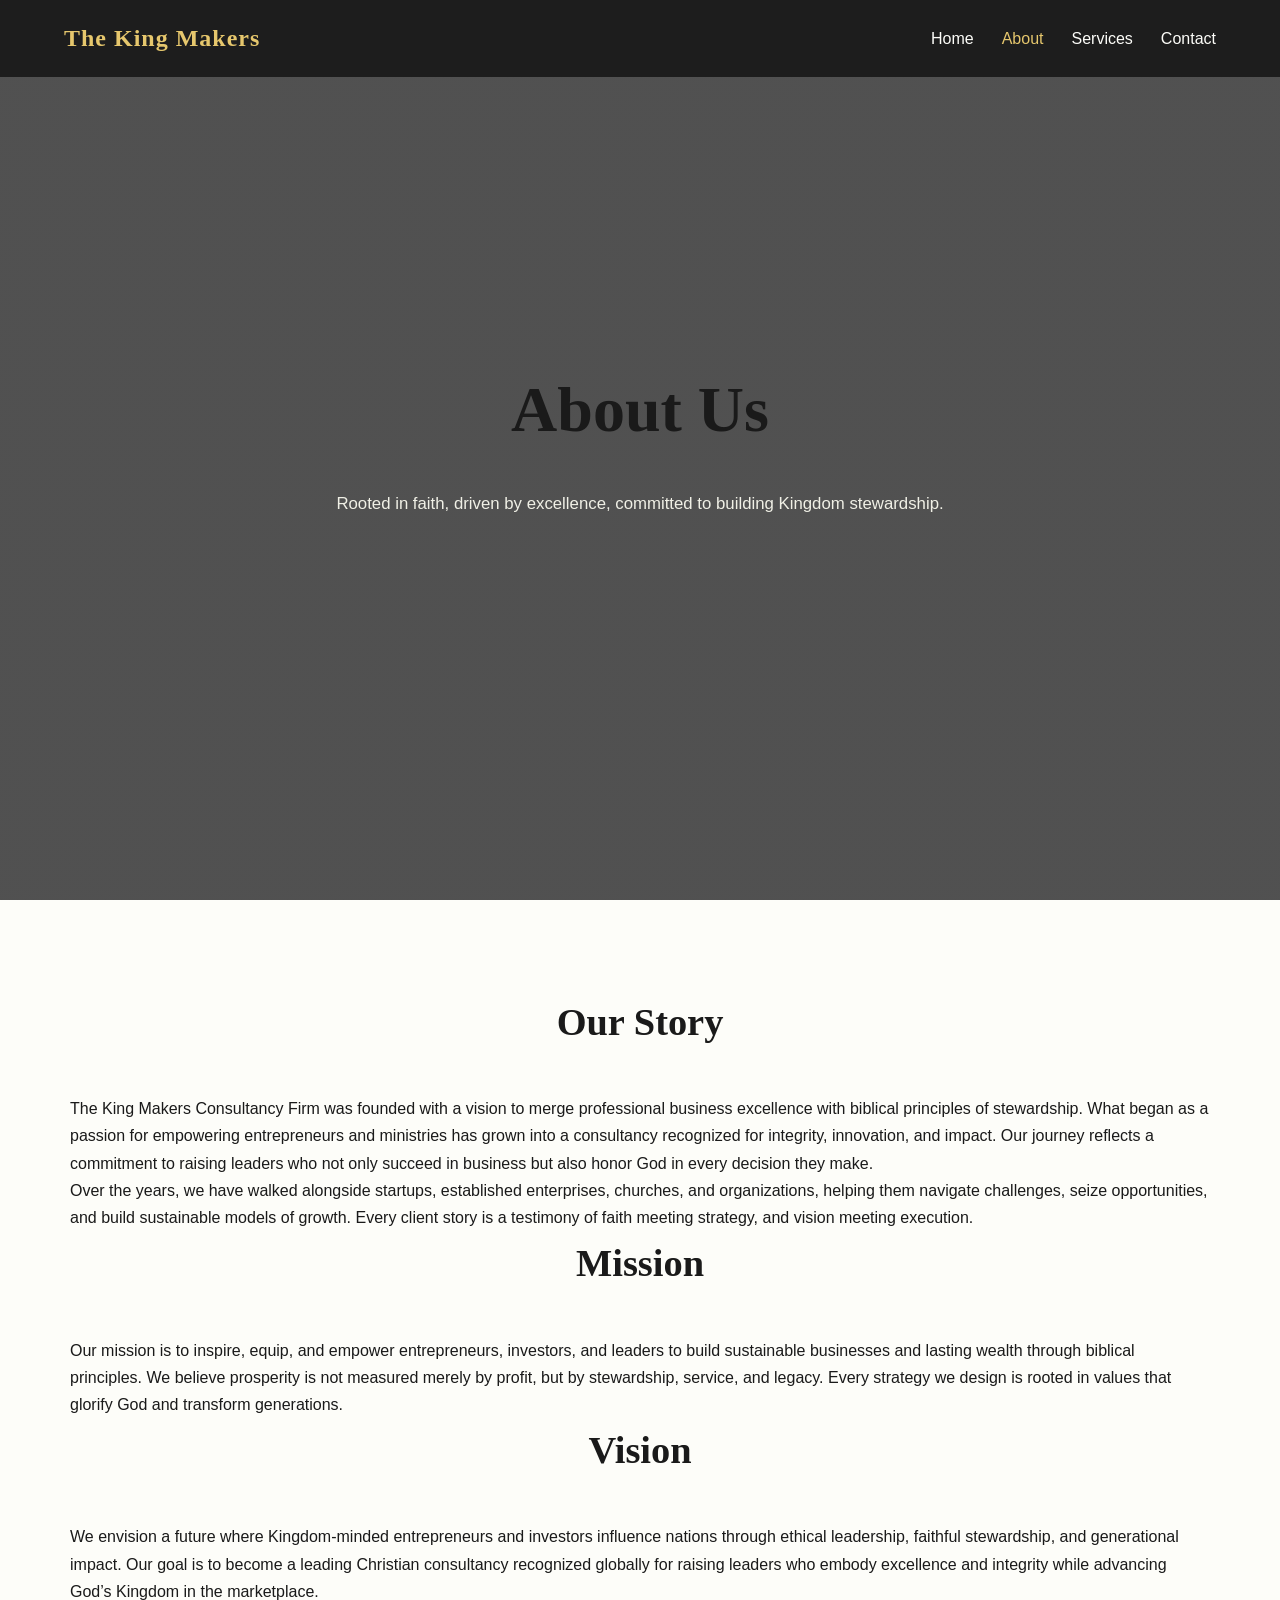
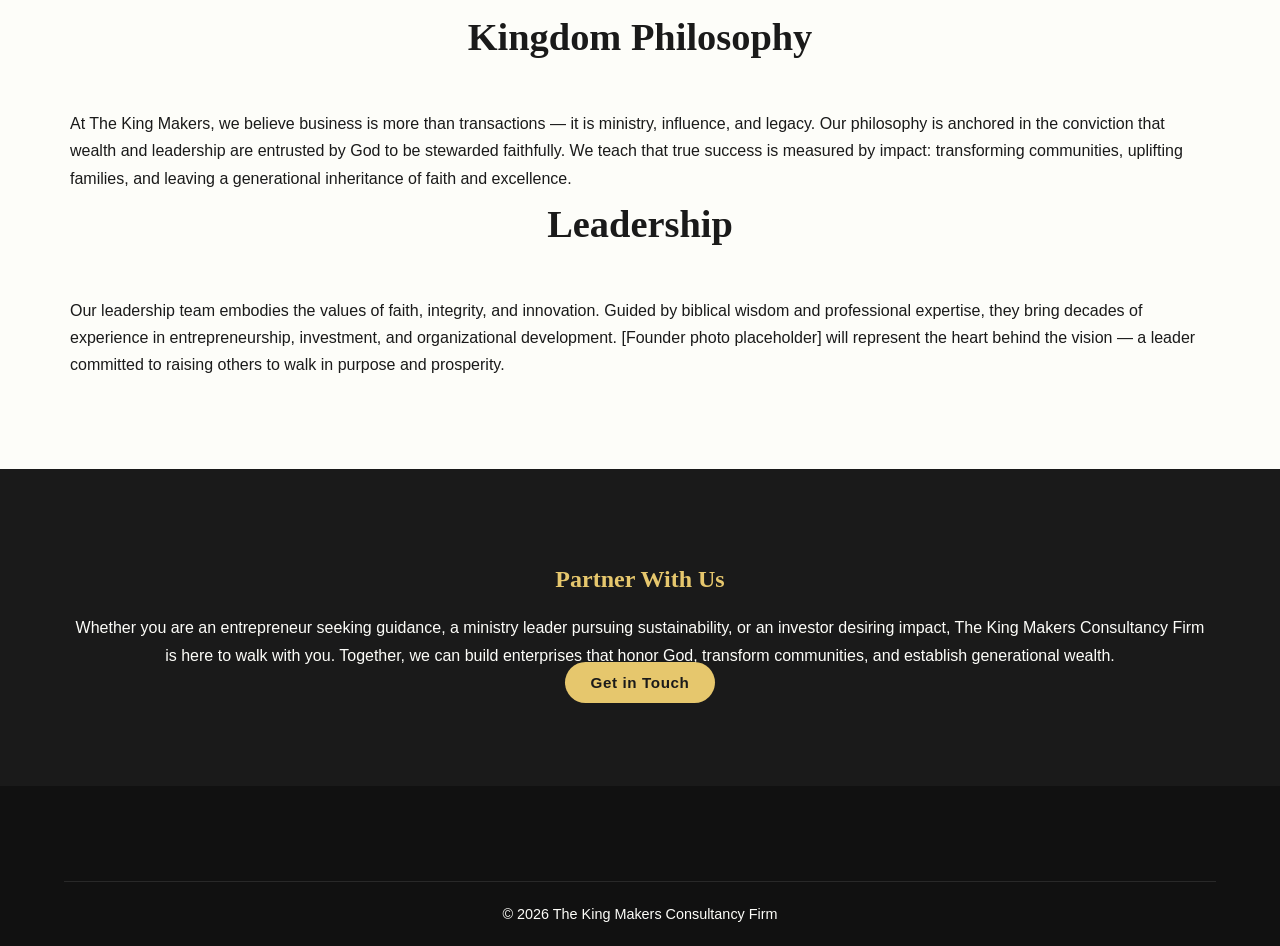
==== about.html @ 83a2d978 "Initial Commit" ====
<!DOCTYPE html>
<html lang="en">
<head>
  <meta charset="utf-8">
  <meta name="viewport" content="width=device-width,initial-scale=1">
  <title>About | The King Makers Consultancy Firm</title>
  <link rel="stylesheet" href="css/style.css">
  <link rel="stylesheet" href="css/responsive.css">
</head>
<body>
  <!-- Navbar -->
  <nav class="navbar">
    <div class="logo"><h2>The King Makers</h2></div>
    <ul class="nav-links">
      <li><a href="index.html">Home</a></li>
      <li><a class="active" href="about.html">About</a></li>
      <li><a href="services.html">Services</a></li>
      <li><a href="contact.html">Contact</a></li>
    </ul>
    <div class="menu-btn">☰</div>
  </nav>

  <!-- Hero -->
  <section class="hero">
    <div class="hero-content">
      <h1>About Us</h1>
      <p>Rooted in faith, driven by excellence, committed to building Kingdom stewardship.</p>
    </div>
  </section>

  <!-- Company Story -->
  <section class="section light">
    <div class="container">
      <h2 class="section-title">Our Story</h2>
      <p>
        The King Makers Consultancy Firm was founded with a vision to merge professional business excellence with biblical principles of stewardship. 
        What began as a passion for empowering entrepreneurs and ministries has grown into a consultancy recognized for integrity, innovation, and impact. 
        Our journey reflects a commitment to raising leaders who not only succeed in business but also honor God in every decision they make.
      </p>
      <p>
        Over the years, we have walked alongside startups, established enterprises, churches, and organizations, helping them navigate challenges, 
        seize opportunities, and build sustainable models of growth. Every client story is a testimony of faith meeting strategy, and vision meeting execution.
      </p>

      <h2 class="section-title">Mission</h2>
      <p>
        Our mission is to inspire, equip, and empower entrepreneurs, investors, and leaders to build sustainable businesses and lasting wealth through biblical principles. 
        We believe prosperity is not measured merely by profit, but by stewardship, service, and legacy. Every strategy we design is rooted in values that glorify God and transform generations.
      </p>

      <h2 class="section-title">Vision</h2>
      <p>
        We envision a future where Kingdom-minded entrepreneurs and investors influence nations through ethical leadership, faithful stewardship, and generational impact. 
        Our goal is to become a leading Christian consultancy recognized globally for raising leaders who embody excellence and integrity while advancing God’s Kingdom in the marketplace.
      </p>

      <h2 class="section-title">Kingdom Philosophy</h2>
      <p>
        At The King Makers, we believe business is more than transactions — it is ministry, influence, and legacy. 
        Our philosophy is anchored in the conviction that wealth and leadership are entrusted by God to be stewarded faithfully. 
        We teach that true success is measured by impact: transforming communities, uplifting families, and leaving a generational inheritance of faith and excellence.
      </p>

      <h2 class="section-title">Leadership</h2>
      <p>
        Our leadership team embodies the values of faith, integrity, and innovation. 
        Guided by biblical wisdom and professional expertise, they bring decades of experience in entrepreneurship, investment, and organizational development. 
        [Founder photo placeholder] will represent the heart behind the vision — a leader committed to raising others to walk in purpose and prosperity.
      </p>
    </div>
  </section>

  <!-- Call to Action -->
  <section class="cta">
    <div class="container">
      <h2>Partner With Us</h2>
      <p>
        Whether you are an entrepreneur seeking guidance, a ministry leader pursuing sustainability, or an investor desiring impact, 
        The King Makers Consultancy Firm is here to walk with you. Together, we can build enterprises that honor God, transform communities, and establish generational wealth.
      </p>
      <a href="contact.html" class="btn btn-gold">Get in Touch</a>
    </div>
  </section>

  <!-- Footer -->
  <footer>
    <div class="copyright">© 2026 The King Makers Consultancy Firm</div>
  </footer>

  <script src="js/script.js"></script>
</body>
</html>
---- css/style.css ----
/* ===========================================
   The King Makers Consultancy Firm - style.css
   Elegant, luxurious, refined with balanced buttons
=========================================== */

:root {
  --black: #1a1a1a;         /* soft black */
  --gold: #e6c76d;          /* light gold */
  --cream: #fdfdf9;         /* cream-white text */
  --grey: #f4f4f4;          /* light background */
  --muted: #777;

  --radius: 14px;
  --shadow: 0 10px 24px rgba(0,0,0,0.12);
  --transition: 0.3s ease;
}

* { margin: 0; padding: 0; box-sizing: border-box; }
html { scroll-behavior: smooth; }

body {
  font-family: "Poppins", sans-serif;
  background: var(--grey);
  color: var(--black);
  line-height: 1.7;
  -webkit-font-smoothing: antialiased;
}

h1, h2, h3 {
  font-family: "Cormorant Garamond", serif;
  color: var(--black);
  font-weight: 600;
}

a { text-decoration: none; transition: color var(--transition); }
img { max-width: 100%; display: block; border-radius: var(--radius); }

.container { width: min(1140px, 92%); margin: auto; }
.section { padding: 90px 0; }
.light { background: var(--cream); }
.center { text-align: center; }

/* ==============================
   Navbar
============================== */
.navbar {
  position: fixed; top: 0; left: 0; width: 100%;
  display: flex; justify-content: space-between; align-items: center;
  padding: 18px 5%;
  background: rgba(26,26,26,0.92);
  backdrop-filter: blur(10px);
  z-index: 999;
  transition: background var(--transition), box-shadow var(--transition);
}

.logo h2 { color: var(--gold); font-weight: 700; letter-spacing: 1px; }
.nav-links { display: flex; gap: 28px; list-style: none; }
.nav-links a { color: var(--cream); font-weight: 500; }
.nav-links a:hover, .nav-links .active { color: var(--gold); }
.menu-btn { display: none; color: var(--cream); font-size: 1.6rem; cursor: pointer; }

/* ==============================
   Hero Section
============================== */
.hero {
  min-height: 100vh;
  background: linear-gradient(rgba(26,26,26,0.75), rgba(26,26,26,0.75)),
    url('../images/hero.jpg') center/cover no-repeat;
  display: grid; place-items: center;
  text-align: center; color: var(--cream);
  padding: 120px 20px;
}

.hero h1 {
  font-size: clamp(2.4rem, 5vw, 4.2rem);
  max-width: 900px; margin: auto;
}

.hero p {
  max-width: 760px; margin: 25px auto;
  font-size: 1.05rem; color: #f0f0e6;
}

.hero-buttons {
  display: flex; justify-content: center; gap: 24px; flex-wrap: wrap;
  margin-top: 28px; /* extra breathing space above buttons */
}

/* ==============================
   Buttons
============================== */
.btn {
  padding: 12px 26px; /* slightly smaller */
  border-radius: 999px;
  font-weight: 600;
  transition: var(--transition);
  letter-spacing: 0.6px; /* space between letters */
  margin: 6px; /* space around buttons */
  font-size: 0.95rem; /* reduced size */
}

.btn-gold {
  background: var(--gold);
  color: var(--black);
}

.btn-gold:hover {
  transform: translateY(-3px);
  box-shadow: var(--shadow);
}

.btn-outline {
  border: 2px solid var(--cream);
  color: var(--cream);
}

.btn-outline:hover {
  background: var(--cream);
  color: var(--black);
}

/* ==============================
   Layout Grids
============================== */
.two-column { display: grid; grid-template-columns: 1fr 1fr; gap: 60px; align-items: center; }
.grid-3 { display: grid; grid-template-columns: repeat(3, 1fr); gap: 25px; }
.grid-4 { display: grid; grid-template-columns: repeat(4, 1fr); gap: 25px; }
.section-title { text-align: center; margin-bottom: 40px; font-size: 2.4rem; color: var(--black); }

/* ==============================
   Cards
============================== */
.card, .service-card {
  background: var(--cream);
  padding: 30px;
  border-radius: var(--radius);
  box-shadow: var(--shadow);
  transition: var(--transition);
  text-align: center;
}

.card:hover, .service-card:hover { transform: translateY(-8px); }
.card i, .service-card i { font-size: 2rem; color: var(--gold); margin-bottom: 16px; }

/* ==============================
   Call To Action
============================== */
.cta {
  padding: 90px 0;
  background: var(--black);
  color: var(--cream);
  text-align: center;
}

.cta h2 { margin-bottom: 15px; color: var(--gold); }

/* ==============================
   Footer
============================== */
footer {
  background: #111;
  color: var(--cream);
  padding: 60px 5% 20px;
}

.footer-grid { display: grid; grid-template-columns: 2fr 1fr 1fr; gap: 40px; }
footer h3 { color: var(--gold); margin-bottom: 15px; }
footer ul { list-style: none; }
footer a { color: var(--cream); transition: color var(--transition); }
footer a:hover { color: var(--gold); }
.copyright {
  text-align: center;
  border-top: 1px solid rgba(255,255,255,0.1);
  margin-top: 35px; padding-top: 20px;
  font-size: 0.9rem;
}

/* ==============================
   Mobile Menu
============================== */
.nav-links.show {
  display: flex; flex-direction: column;
  position: absolute; top: 80px; right: 30px;
  width: 240px; background: var(--black);
  padding: 20px; border-radius: 12px;
  box-shadow: 0 15px 35px rgba(0,0,0,0.2);
}

/* ==============================
   Sticky Navbar
============================== */
.navbar.sticky { background: #111; box-shadow: 0 8px 25px rgba(0,0,0,0.2); }

/* ==============================
   Fade Animation
============================== */
.hidden { opacity: 0; transform: translateY(35px); transition: all 0.8s ease; }
.visible { opacity: 1; transform: translateY(0); }

/* ==============================
   Back To Top
============================== */
#backToTop {
  position: fixed; right: 25px; bottom: 25px;
  width: 46px; height: 46px; /* slightly smaller */
  border: none; border-radius: 50%;
  background: var(--gold); color: var(--black);
  font-size: 18px; cursor: pointer;
  opacity: 0; visibility: hidden;
  transition: var(--transition); z-index: 999;
  box-shadow: 0 8px 25px rgba(0,0,0,0.25);
}

#backToTop.show { opacity: 1; visibility: visible; }
#backToTop:hover { transform: translateY(-5px); }
---- css/responsive.css ----
/* ===========================================
   The King Makers Consultancy Firm - responsive.css
   Phenomenal, elegant, mobile-first luxury
=========================================== */

/* Tablets & Medium Screens */
@media (max-width: 992px) {
  .grid-4 {
    grid-template-columns: repeat(2, 1fr);
  }

  .grid-3,
  .two-column,
  .footer-grid {
    grid-template-columns: 1fr;
  }

  .section {
    padding: 80px 0;
  }

  .hero h1 {
    font-size: 2.8rem;
    color: var(--cream);
  }

  .hero p {
    font-size: 1.05rem;
    color: var(--cream);
  }
}

/* Small Tablets & Large Phones */
@media (max-width: 768px) {
  .menu-btn {
    display: block;
  }

  .nav-links {
    display: none;
  }

  .section {
    padding: 70px 0;
  }

  .hero h1 {
    font-size: 2.4rem;
    line-height: 1.3;
    color: var(--cream);
  }

  .hero p {
    font-size: 1rem;
    padding: 0 12px;
    color: var(--cream);
  }

  .two-column {
    gap: 40px;
  }

  .btn {
    padding: 14px 28px;
    font-size: 0.95rem;
  }
}

/* Mobile Phones */
@media (max-width: 576px) {
  .grid-4 {
    grid-template-columns: 1fr;
  }

  .hero-buttons {
    flex-direction: column;
    gap: 14px;
  }

  .btn {
    display: block;
    width: 100%;
    text-align: center;
    padding: 16px 34px; /* keep luxurious spacing */
  }

  .section {
    padding: 60px 0;
  }

  .hero h1 {
    font-size: 2rem;
    color: var(--cream);
  }

  .hero p {
    font-size: 0.95rem;
    color: var(--cream);
  }

  footer {
    text-align: center;
  }

  .footer-grid {
    grid-template-columns: 1fr;
    gap: 25px;
  }
}
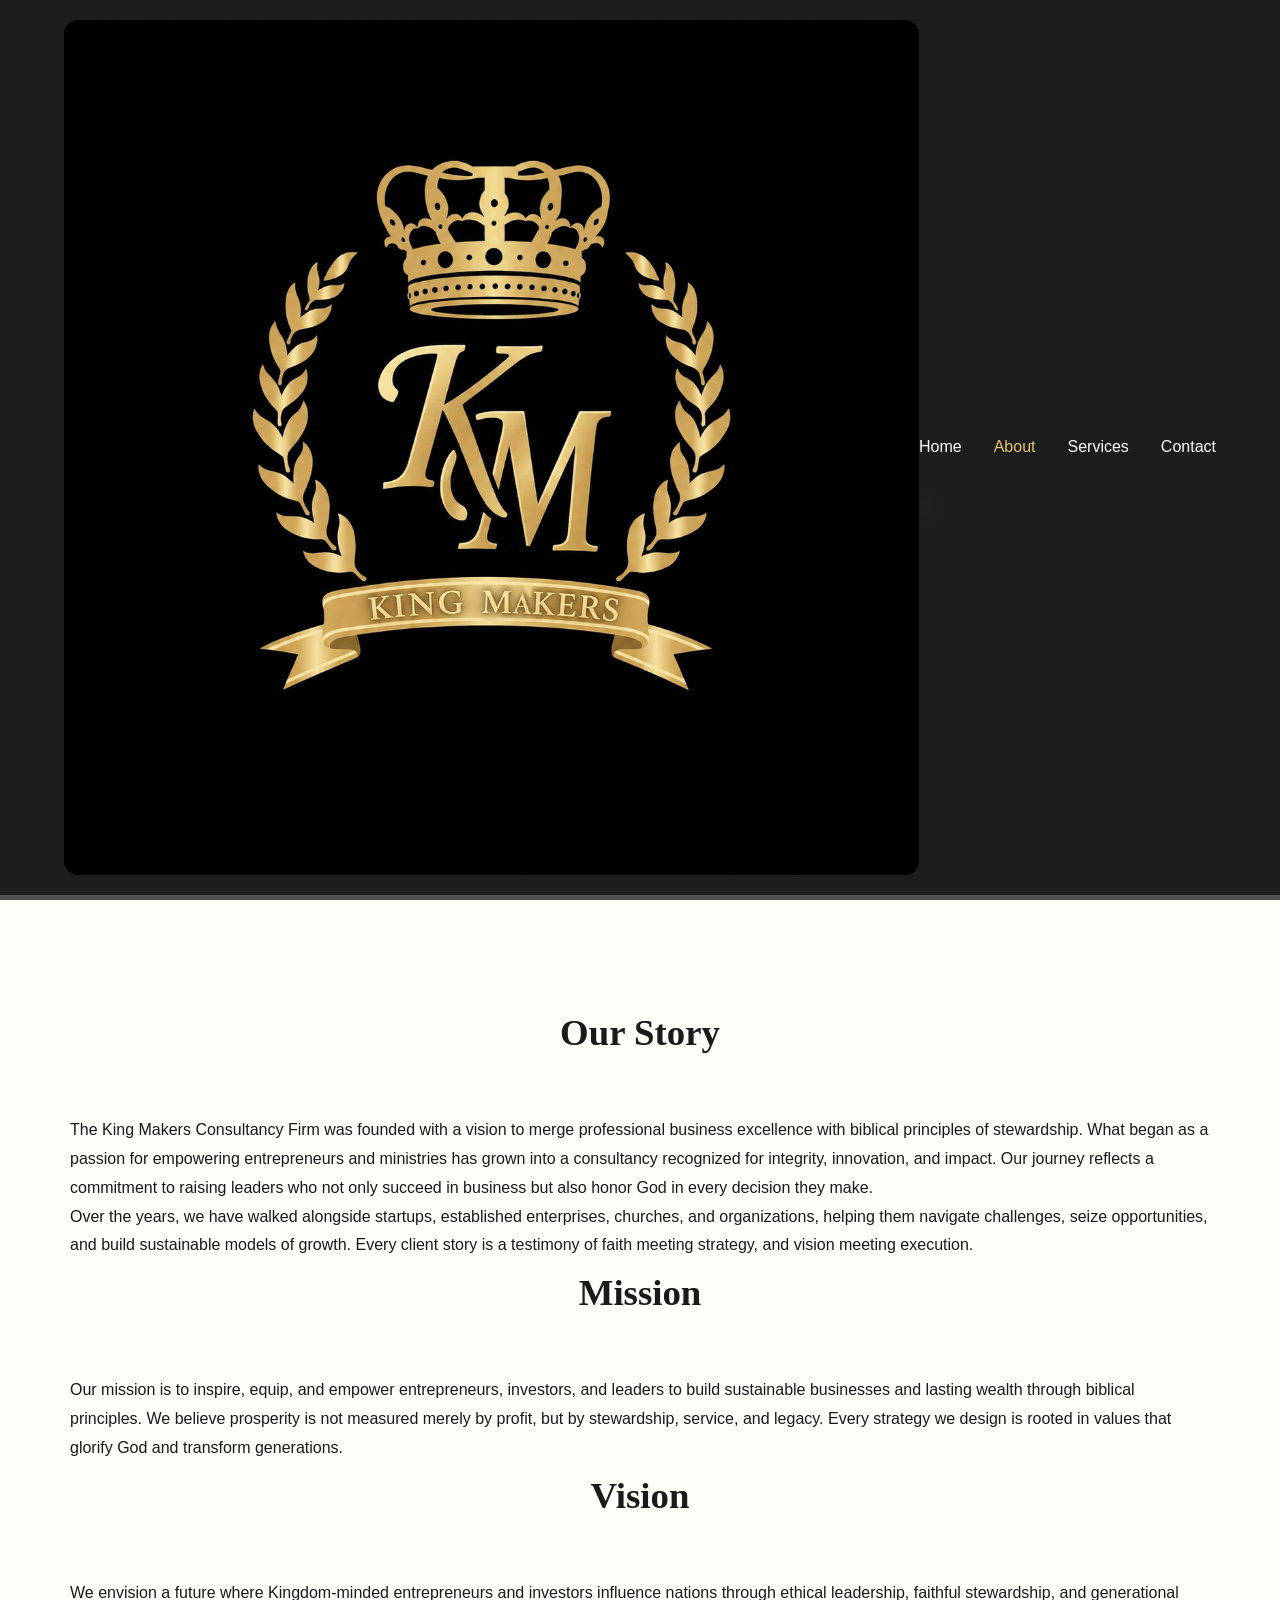
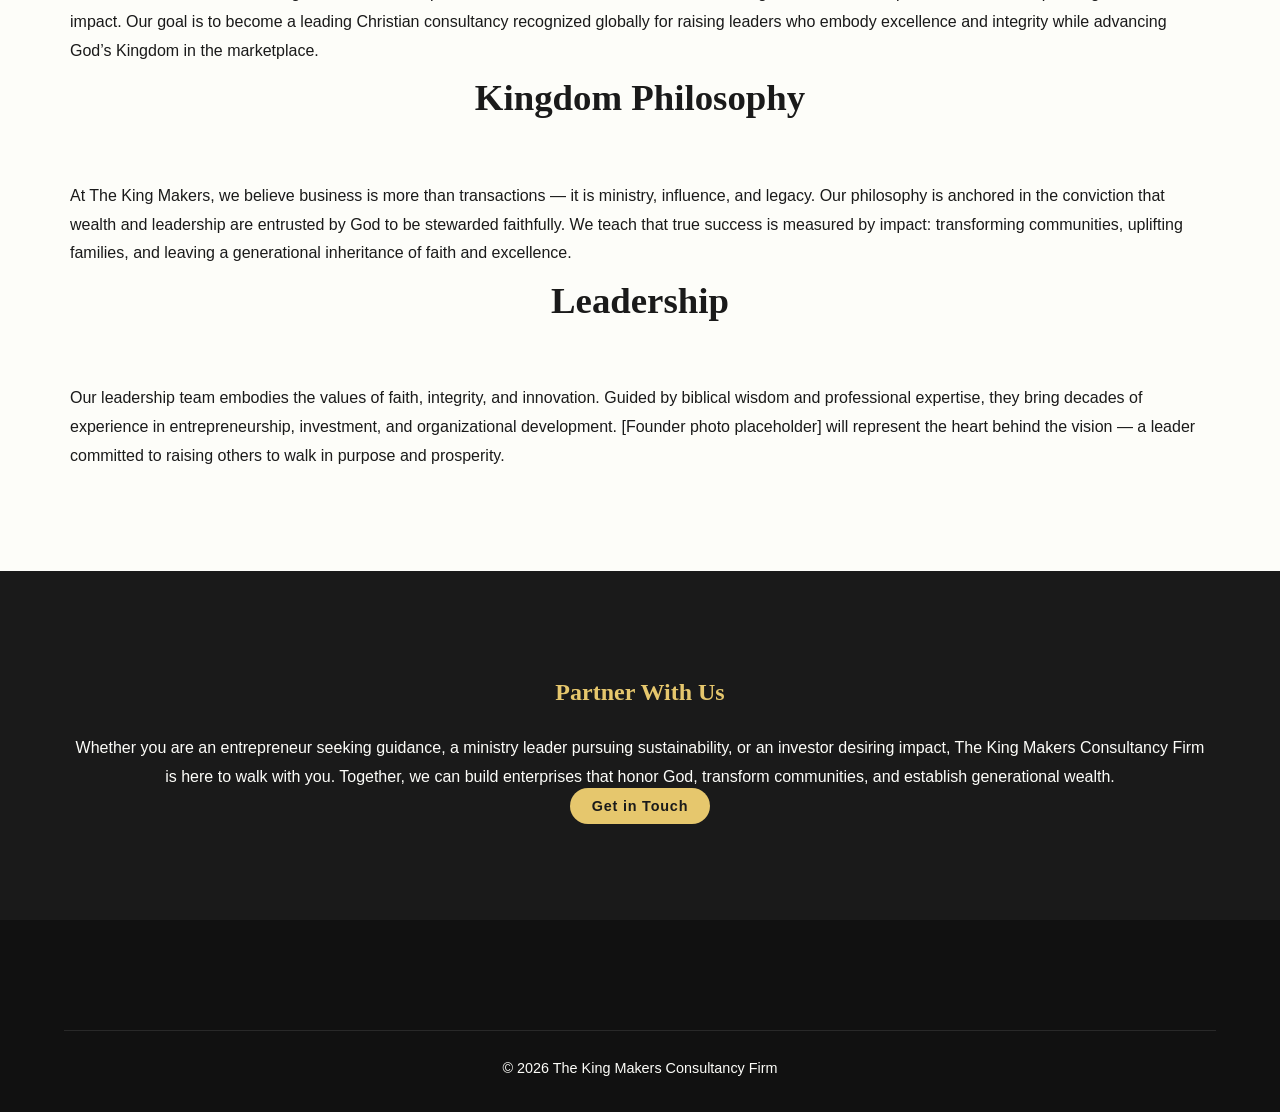
==== commit 445cf343: "updated" ====
--- a/about.html
+++ b/about.html
@@ -10,7 +10,9 @@
 <body>
   <!-- Navbar -->
   <nav class="navbar">
-    <div class="logo"><h2>The King Makers</h2></div>
+      <div class="logo">
+    <img src="images/logo.png" alt="The King Makers Logo" />
+  </div>
     <ul class="nav-links">
       <li><a href="index.html">Home</a></li>
       <li><a class="active" href="about.html">About</a></li>
--- a/css/style.css
+++ b/css/style.css
@@ -1,6 +1,6 @@
 /* ===========================================
    The King Makers Consultancy Firm - style.css
-   Elegant, luxurious, refined with balanced buttons
+   Elegant, luxurious, refined with balanced spacing
 =========================================== */
 
 :root {
@@ -22,7 +22,7 @@
   font-family: "Poppins", sans-serif;
   background: var(--grey);
   color: var(--black);
-  line-height: 1.7;
+  line-height: 1.8; /* more breathing room */
   -webkit-font-smoothing: antialiased;
 }
 
@@ -30,13 +30,14 @@
   font-family: "Cormorant Garamond", serif;
   color: var(--black);
   font-weight: 600;
+  margin-bottom: 18px; /* extra spacing below headings */
 }
 
 a { text-decoration: none; transition: color var(--transition); }
 img { max-width: 100%; display: block; border-radius: var(--radius); }
 
 .container { width: min(1140px, 92%); margin: auto; }
-.section { padding: 90px 0; }
+.section { padding: 100px 0; } /* more vertical spacing */
 .light { background: var(--cream); }
 .center { text-align: center; }
 
@@ -46,7 +47,7 @@
 .navbar {
   position: fixed; top: 0; left: 0; width: 100%;
   display: flex; justify-content: space-between; align-items: center;
-  padding: 18px 5%;
+  padding: 20px 5%;
   background: rgba(26,26,26,0.92);
   backdrop-filter: blur(10px);
   z-index: 999;
@@ -54,7 +55,7 @@
 }
 
 .logo h2 { color: var(--gold); font-weight: 700; letter-spacing: 1px; }
-.nav-links { display: flex; gap: 28px; list-style: none; }
+.nav-links { display: flex; gap: 32px; list-style: none; }
 .nav-links a { color: var(--cream); font-weight: 500; }
 .nav-links a:hover, .nav-links .active { color: var(--gold); }
 .menu-btn { display: none; color: var(--cream); font-size: 1.6rem; cursor: pointer; }
@@ -68,35 +69,35 @@
     url('../images/hero.jpg') center/cover no-repeat;
   display: grid; place-items: center;
   text-align: center; color: var(--cream);
-  padding: 120px 20px;
+  padding: 140px 20px;
 }
 
 .hero h1 {
-  font-size: clamp(2.4rem, 5vw, 4.2rem);
+  font-size: clamp(2.3rem, 5vw, 4rem);
   max-width: 900px; margin: auto;
 }
 
 .hero p {
-  max-width: 760px; margin: 25px auto;
+  max-width: 760px; margin: 30px auto;
   font-size: 1.05rem; color: #f0f0e6;
 }
 
 .hero-buttons {
-  display: flex; justify-content: center; gap: 24px; flex-wrap: wrap;
-  margin-top: 28px; /* extra breathing space above buttons */
+  display: flex; justify-content: center; gap: 28px; flex-wrap: wrap;
+  margin-top: 36px; /* more space above buttons */
 }
 
 /* ==============================
    Buttons
 ============================== */
 .btn {
-  padding: 12px 26px; /* slightly smaller */
+  padding: 10px 22px; /* reduced size */
   border-radius: 999px;
   font-weight: 600;
   transition: var(--transition);
-  letter-spacing: 0.6px; /* space between letters */
-  margin: 6px; /* space around buttons */
-  font-size: 0.95rem; /* reduced size */
+  letter-spacing: 0.8px; /* more space between letters */
+  margin: 10px; /* more space around buttons */
+  font-size: 0.9rem; /* slightly smaller text */
 }
 
 .btn-gold {
@@ -122,37 +123,38 @@
 /* ==============================
    Layout Grids
 ============================== */
-.two-column { display: grid; grid-template-columns: 1fr 1fr; gap: 60px; align-items: center; }
-.grid-3 { display: grid; grid-template-columns: repeat(3, 1fr); gap: 25px; }
-.grid-4 { display: grid; grid-template-columns: repeat(4, 1fr); gap: 25px; }
-.section-title { text-align: center; margin-bottom: 40px; font-size: 2.4rem; color: var(--black); }
+.two-column { display: grid; grid-template-columns: 1fr 1fr; gap: 70px; align-items: center; }
+.grid-3 { display: grid; grid-template-columns: repeat(3, 1fr); gap: 30px; }
+.grid-4 { display: grid; grid-template-columns: repeat(4, 1fr); gap: 30px; }
+.section-title { text-align: center; margin-bottom: 50px; font-size: 2.3rem; color: var(--black); }
 
 /* ==============================
    Cards
 ============================== */
 .card, .service-card {
   background: var(--cream);
-  padding: 30px;
+  padding: 35px;
   border-radius: var(--radius);
   box-shadow: var(--shadow);
   transition: var(--transition);
   text-align: center;
+  margin: 12px; /* spacing between cards */
 }
 
 .card:hover, .service-card:hover { transform: translateY(-8px); }
-.card i, .service-card i { font-size: 2rem; color: var(--gold); margin-bottom: 16px; }
+.card i, .service-card i { font-size: 2rem; color: var(--gold); margin-bottom: 20px; }
 
 /* ==============================
    Call To Action
 ============================== */
 .cta {
-  padding: 90px 0;
+  padding: 100px 0;
   background: var(--black);
   color: var(--cream);
   text-align: center;
 }
 
-.cta h2 { margin-bottom: 15px; color: var(--gold); }
+.cta h2 { margin-bottom: 20px; color: var(--gold); }
 
 /* ==============================
    Footer
@@ -160,18 +162,18 @@
 footer {
   background: #111;
   color: var(--cream);
-  padding: 60px 5% 20px;
-}
-
-.footer-grid { display: grid; grid-template-columns: 2fr 1fr 1fr; gap: 40px; }
-footer h3 { color: var(--gold); margin-bottom: 15px; }
+  padding: 70px 5% 30px;
+}
+
+.footer-grid { display: grid; grid-template-columns: 2fr 1fr 1fr; gap: 50px; }
+footer h3 { color: var(--gold); margin-bottom: 20px; }
 footer ul { list-style: none; }
 footer a { color: var(--cream); transition: color var(--transition); }
 footer a:hover { color: var(--gold); }
 .copyright {
   text-align: center;
   border-top: 1px solid rgba(255,255,255,0.1);
-  margin-top: 35px; padding-top: 20px;
+  margin-top: 40px; padding-top: 25px;
   font-size: 0.9rem;
 }
 
@@ -182,7 +184,7 @@
   display: flex; flex-direction: column;
   position: absolute; top: 80px; right: 30px;
   width: 240px; background: var(--black);
-  padding: 20px; border-radius: 12px;
+  padding: 24px; border-radius: 12px;
   box-shadow: 0 15px 35px rgba(0,0,0,0.2);
 }
 
@@ -202,10 +204,10 @@
 ============================== */
 #backToTop {
   position: fixed; right: 25px; bottom: 25px;
-  width: 46px; height: 46px; /* slightly smaller */
+  width: 42px; height: 42px; /* smaller */
   border: none; border-radius: 50%;
   background: var(--gold); color: var(--black);
-  font-size: 18px; cursor: pointer;
+  font-size: 16px; cursor: pointer;
   opacity: 0; visibility: hidden;
   transition: var(--transition); z-index: 999;
   box-shadow: 0 8px 25px rgba(0,0,0,0.25);
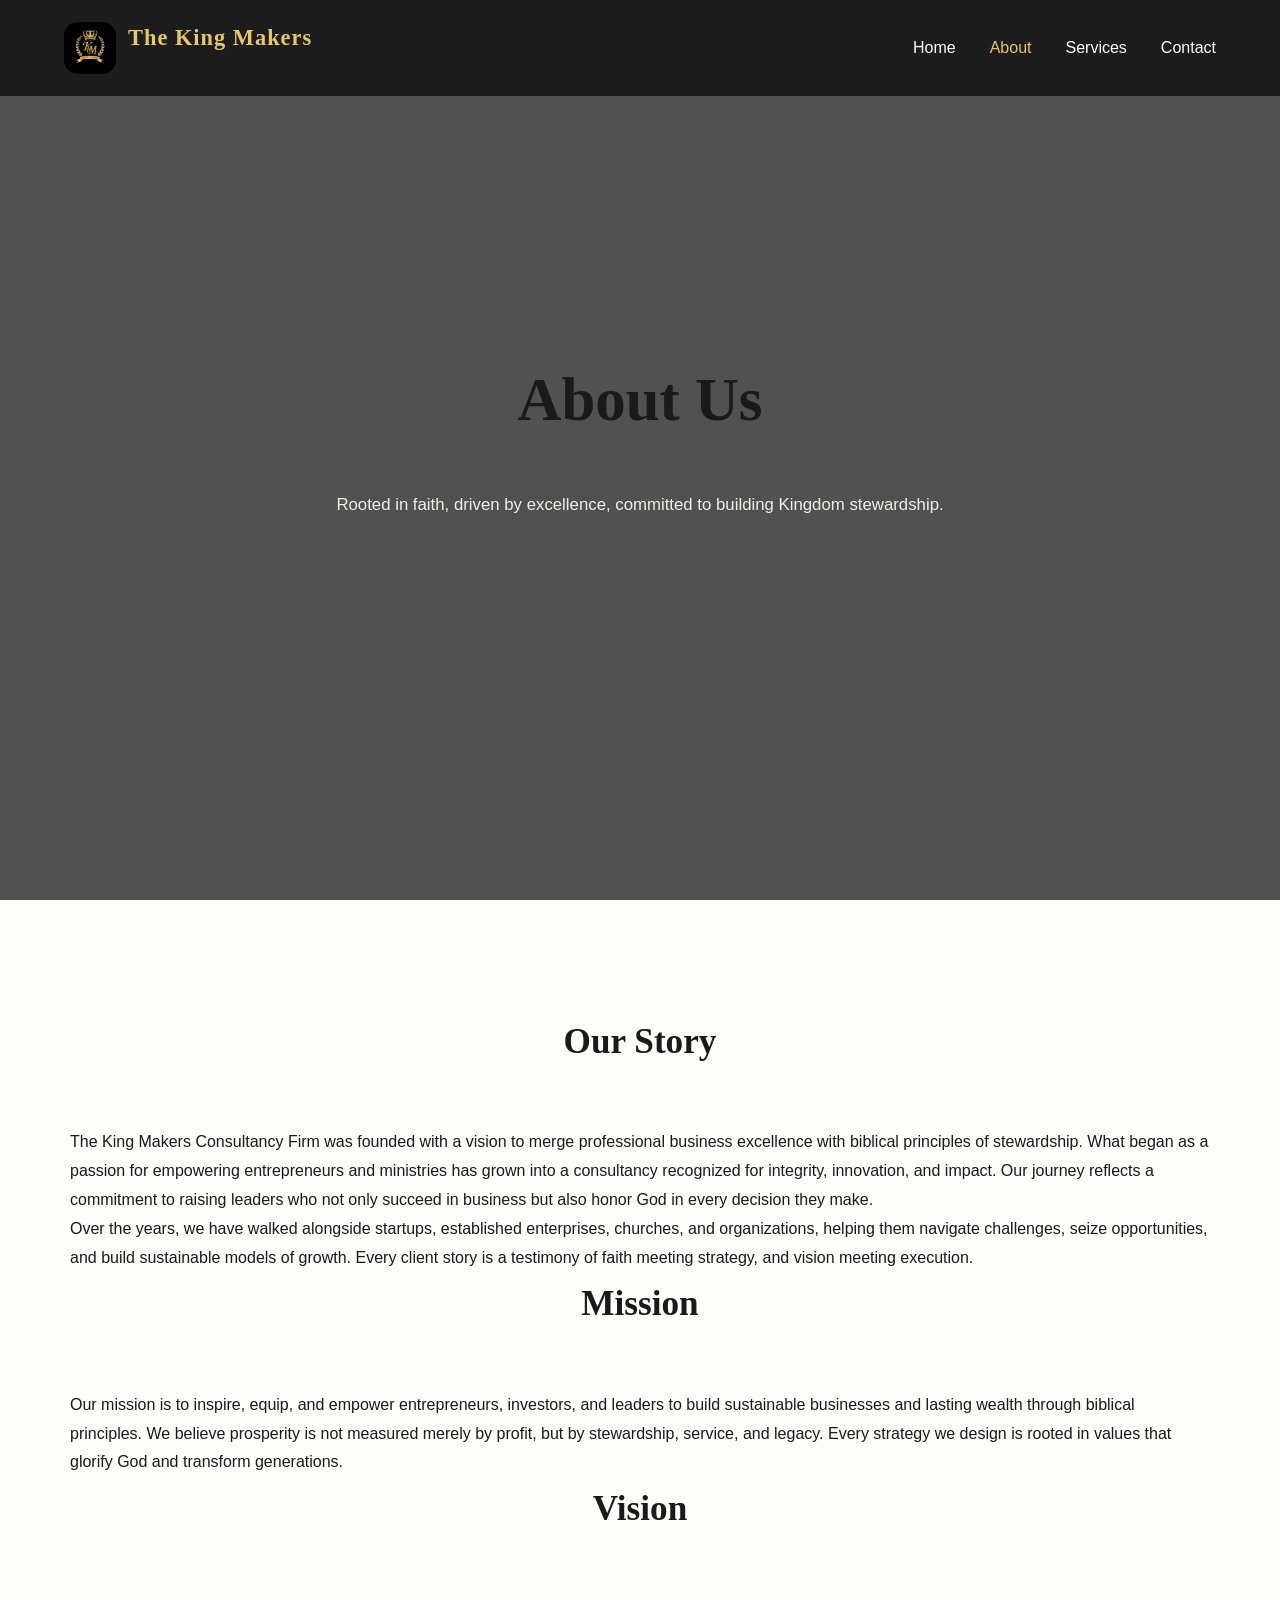
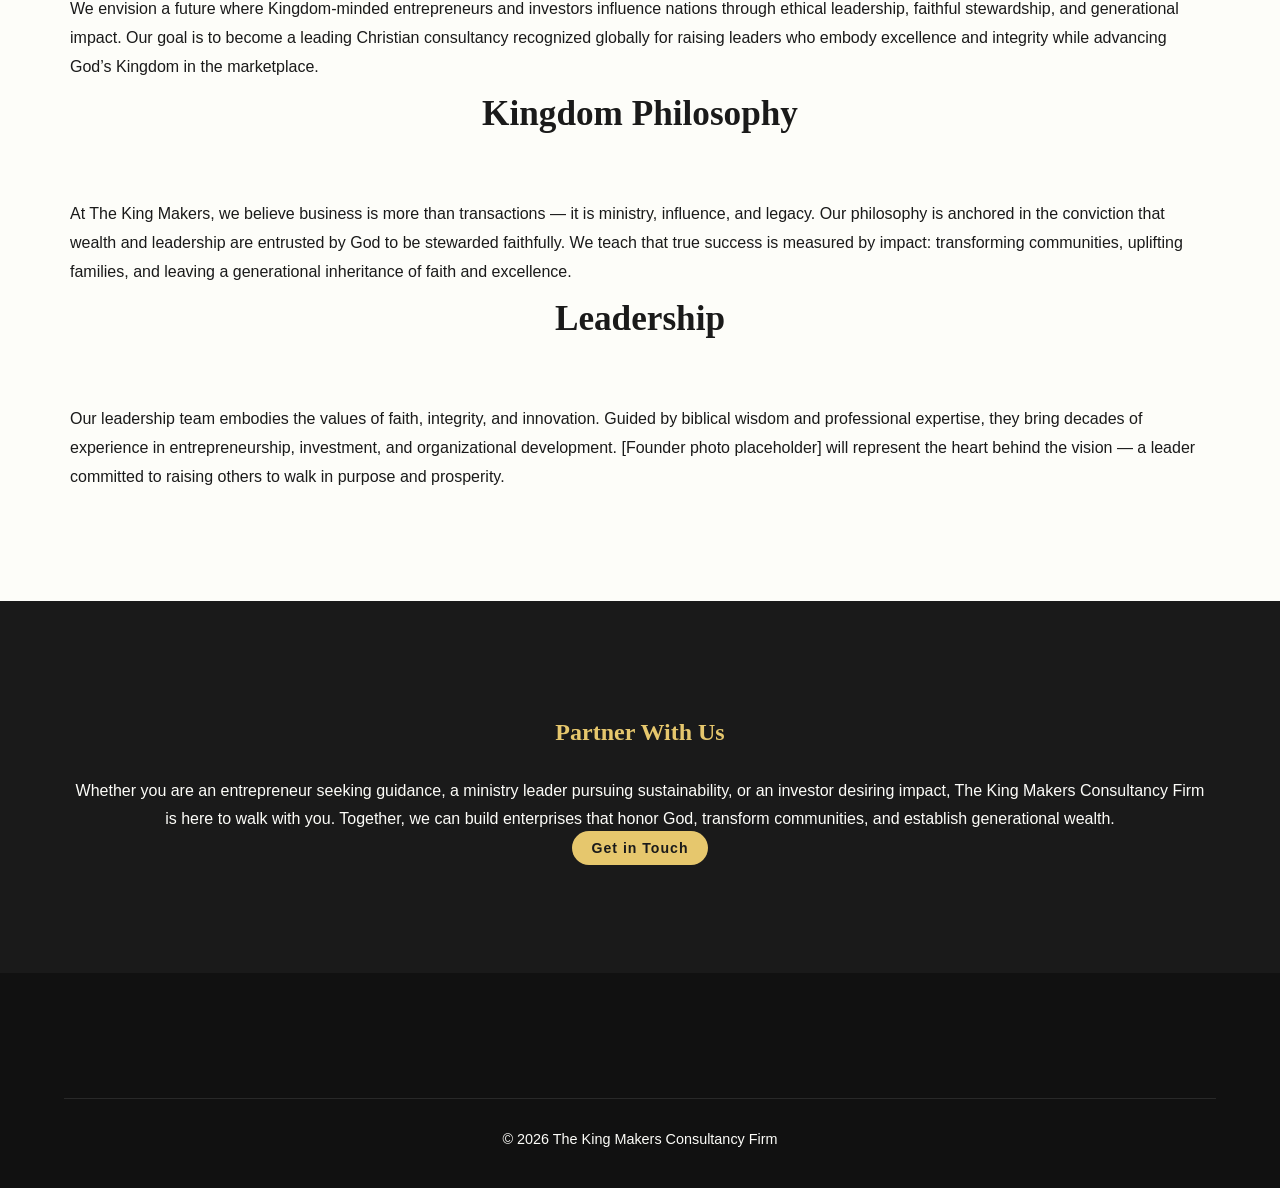
==== commit 9ceb4ca3: "updated" ====
--- a/about.html
+++ b/about.html
@@ -10,9 +10,10 @@
 <body>
   <!-- Navbar -->
   <nav class="navbar">
-      <div class="logo">
-    <img src="images/logo.png" alt="The King Makers Logo" />
-  </div>
+    <div class="logo">
+      <img src="images/logo.png" alt="The King Makers Logo" />
+      <h2>The King Makers</h2>
+    </div>
     <ul class="nav-links">
       <li><a href="index.html">Home</a></li>
       <li><a class="active" href="about.html">About</a></li>
--- a/css/style.css
+++ b/css/style.css
@@ -22,7 +22,7 @@
   font-family: "Poppins", sans-serif;
   background: var(--grey);
   color: var(--black);
-  line-height: 1.8; /* more breathing room */
+  line-height: 1.8;
   -webkit-font-smoothing: antialiased;
 }
 
@@ -30,14 +30,14 @@
   font-family: "Cormorant Garamond", serif;
   color: var(--black);
   font-weight: 600;
-  margin-bottom: 18px; /* extra spacing below headings */
+  margin-bottom: 20px;
 }
 
 a { text-decoration: none; transition: color var(--transition); }
 img { max-width: 100%; display: block; border-radius: var(--radius); }
 
 .container { width: min(1140px, 92%); margin: auto; }
-.section { padding: 100px 0; } /* more vertical spacing */
+.section { padding: 110px 0; } /* more vertical spacing */
 .light { background: var(--cream); }
 .center { text-align: center; }
 
@@ -47,15 +47,33 @@
 .navbar {
   position: fixed; top: 0; left: 0; width: 100%;
   display: flex; justify-content: space-between; align-items: center;
-  padding: 20px 5%;
+  padding: 18px 5%;
   background: rgba(26,26,26,0.92);
   backdrop-filter: blur(10px);
   z-index: 999;
   transition: background var(--transition), box-shadow var(--transition);
 }
 
-.logo h2 { color: var(--gold); font-weight: 700; letter-spacing: 1px; }
-.nav-links { display: flex; gap: 32px; list-style: none; }
+.logo {
+  display: flex;
+  align-items: center;
+  gap: 12px; /* space between logo image and text */
+}
+
+.logo img {
+  height: 52px; /* refined size for balance */
+  width: auto;
+  display: block;
+}
+
+.logo h2 {
+  color: var(--gold);
+  font-weight: 700;
+  letter-spacing: 1px;
+  font-size: 1.4rem;
+}
+
+.nav-links { display: flex; gap: 34px; list-style: none; }
 .nav-links a { color: var(--cream); font-weight: 500; }
 .nav-links a:hover, .nav-links .active { color: var(--gold); }
 .menu-btn { display: none; color: var(--cream); font-size: 1.6rem; cursor: pointer; }
@@ -69,35 +87,35 @@
     url('../images/hero.jpg') center/cover no-repeat;
   display: grid; place-items: center;
   text-align: center; color: var(--cream);
-  padding: 140px 20px;
+  padding: 150px 20px;
 }
 
 .hero h1 {
-  font-size: clamp(2.3rem, 5vw, 4rem);
+  font-size: clamp(2.2rem, 5vw, 3.8rem);
   max-width: 900px; margin: auto;
 }
 
 .hero p {
-  max-width: 760px; margin: 30px auto;
+  max-width: 760px; margin: 35px auto;
   font-size: 1.05rem; color: #f0f0e6;
 }
 
 .hero-buttons {
-  display: flex; justify-content: center; gap: 28px; flex-wrap: wrap;
-  margin-top: 36px; /* more space above buttons */
+  display: flex; justify-content: center; gap: 30px; flex-wrap: wrap;
+  margin-top: 40px;
 }
 
 /* ==============================
    Buttons
 ============================== */
 .btn {
-  padding: 10px 22px; /* reduced size */
+  padding: 9px 20px; /* reduced size */
   border-radius: 999px;
   font-weight: 600;
   transition: var(--transition);
-  letter-spacing: 0.8px; /* more space between letters */
-  margin: 10px; /* more space around buttons */
-  font-size: 0.9rem; /* slightly smaller text */
+  letter-spacing: 1px; /* more space between letters */
+  margin: 12px; /* more space around buttons */
+  font-size: 0.88rem; /* slightly smaller text */
 }
 
 .btn-gold {
@@ -123,38 +141,38 @@
 /* ==============================
    Layout Grids
 ============================== */
-.two-column { display: grid; grid-template-columns: 1fr 1fr; gap: 70px; align-items: center; }
-.grid-3 { display: grid; grid-template-columns: repeat(3, 1fr); gap: 30px; }
-.grid-4 { display: grid; grid-template-columns: repeat(4, 1fr); gap: 30px; }
-.section-title { text-align: center; margin-bottom: 50px; font-size: 2.3rem; color: var(--black); }
+.two-column { display: grid; grid-template-columns: 1fr 1fr; gap: 80px; align-items: center; }
+.grid-3 { display: grid; grid-template-columns: repeat(3, 1fr); gap: 35px; }
+.grid-4 { display: grid; grid-template-columns: repeat(4, 1fr); gap: 35px; }
+.section-title { text-align: center; margin-bottom: 55px; font-size: 2.2rem; color: var(--black); }
 
 /* ==============================
    Cards
 ============================== */
 .card, .service-card {
   background: var(--cream);
-  padding: 35px;
+  padding: 38px;
   border-radius: var(--radius);
   box-shadow: var(--shadow);
   transition: var(--transition);
   text-align: center;
-  margin: 12px; /* spacing between cards */
+  margin: 14px;
 }
 
 .card:hover, .service-card:hover { transform: translateY(-8px); }
-.card i, .service-card i { font-size: 2rem; color: var(--gold); margin-bottom: 20px; }
+.card i, .service-card i { font-size: 2rem; color: var(--gold); margin-bottom: 22px; }
 
 /* ==============================
    Call To Action
 ============================== */
 .cta {
-  padding: 100px 0;
+  padding: 110px 0;
   background: var(--black);
   color: var(--cream);
   text-align: center;
 }
 
-.cta h2 { margin-bottom: 20px; color: var(--gold); }
+.cta h2 { margin-bottom: 22px; color: var(--gold); }
 
 /* ==============================
    Footer
@@ -162,18 +180,18 @@
 footer {
   background: #111;
   color: var(--cream);
-  padding: 70px 5% 30px;
-}
-
-.footer-grid { display: grid; grid-template-columns: 2fr 1fr 1fr; gap: 50px; }
-footer h3 { color: var(--gold); margin-bottom: 20px; }
+  padding: 80px 5% 35px;
+}
+
+.footer-grid { display: grid; grid-template-columns: 2fr 1fr 1fr; gap: 55px; }
+footer h3 { color: var(--gold); margin-bottom: 22px; }
 footer ul { list-style: none; }
 footer a { color: var(--cream); transition: color var(--transition); }
 footer a:hover { color: var(--gold); }
 .copyright {
   text-align: center;
   border-top: 1px solid rgba(255,255,255,0.1);
-  margin-top: 40px; padding-top: 25px;
+  margin-top: 45px; padding-top: 28px;
   font-size: 0.9rem;
 }
 
@@ -184,7 +202,7 @@
   display: flex; flex-direction: column;
   position: absolute; top: 80px; right: 30px;
   width: 240px; background: var(--black);
-  padding: 24px; border-radius: 12px;
+  padding: 26px; border-radius: 12px;
   box-shadow: 0 15px 35px rgba(0,0,0,0.2);
 }
 
@@ -204,10 +222,10 @@
 ============================== */
 #backToTop {
   position: fixed; right: 25px; bottom: 25px;
-  width: 42px; height: 42px; /* smaller */
+  width: 40px; height: 40px; /* smaller */
   border: none; border-radius: 50%;
   background: var(--gold); color: var(--black);
-  font-size: 16px; cursor: pointer;
+  font-size: 15px; cursor: pointer;
   opacity: 0; visibility: hidden;
   transition: var(--transition); z-index: 999;
   box-shadow: 0 8px 25px rgba(0,0,0,0.25);
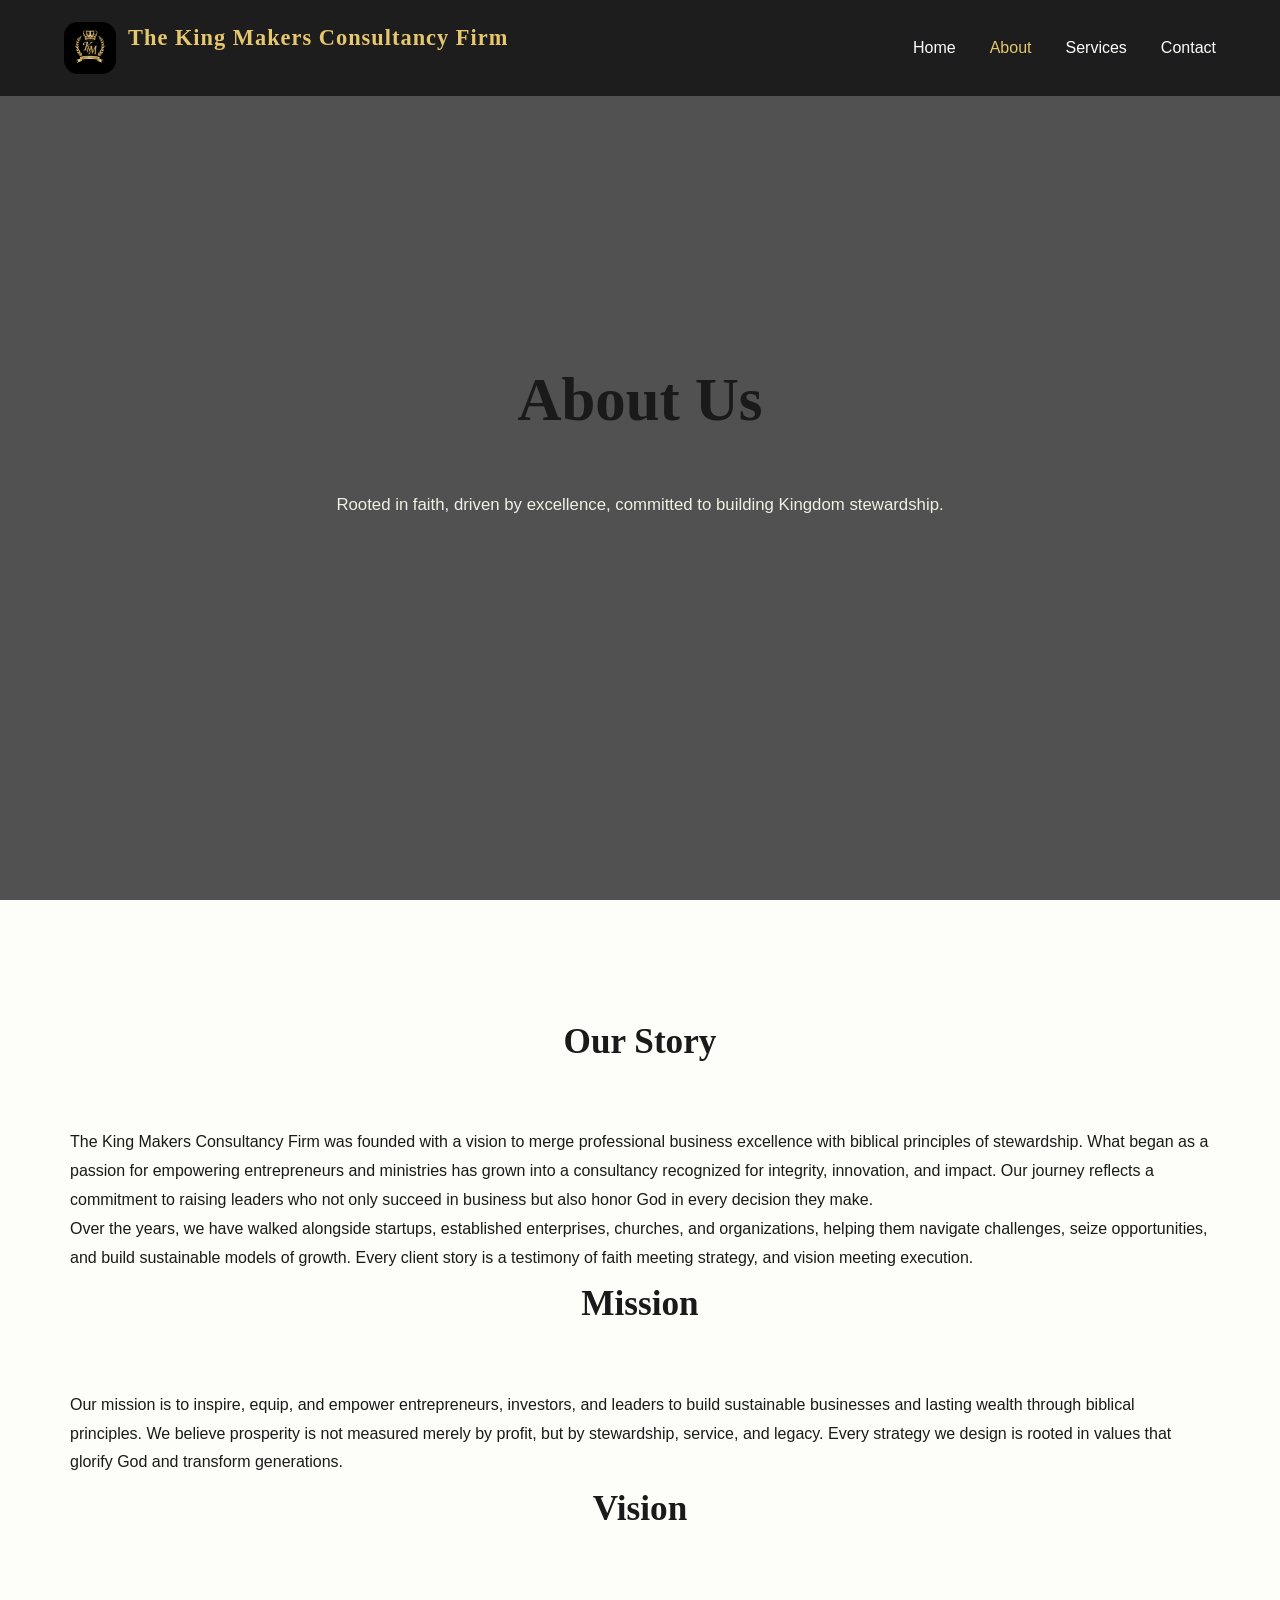
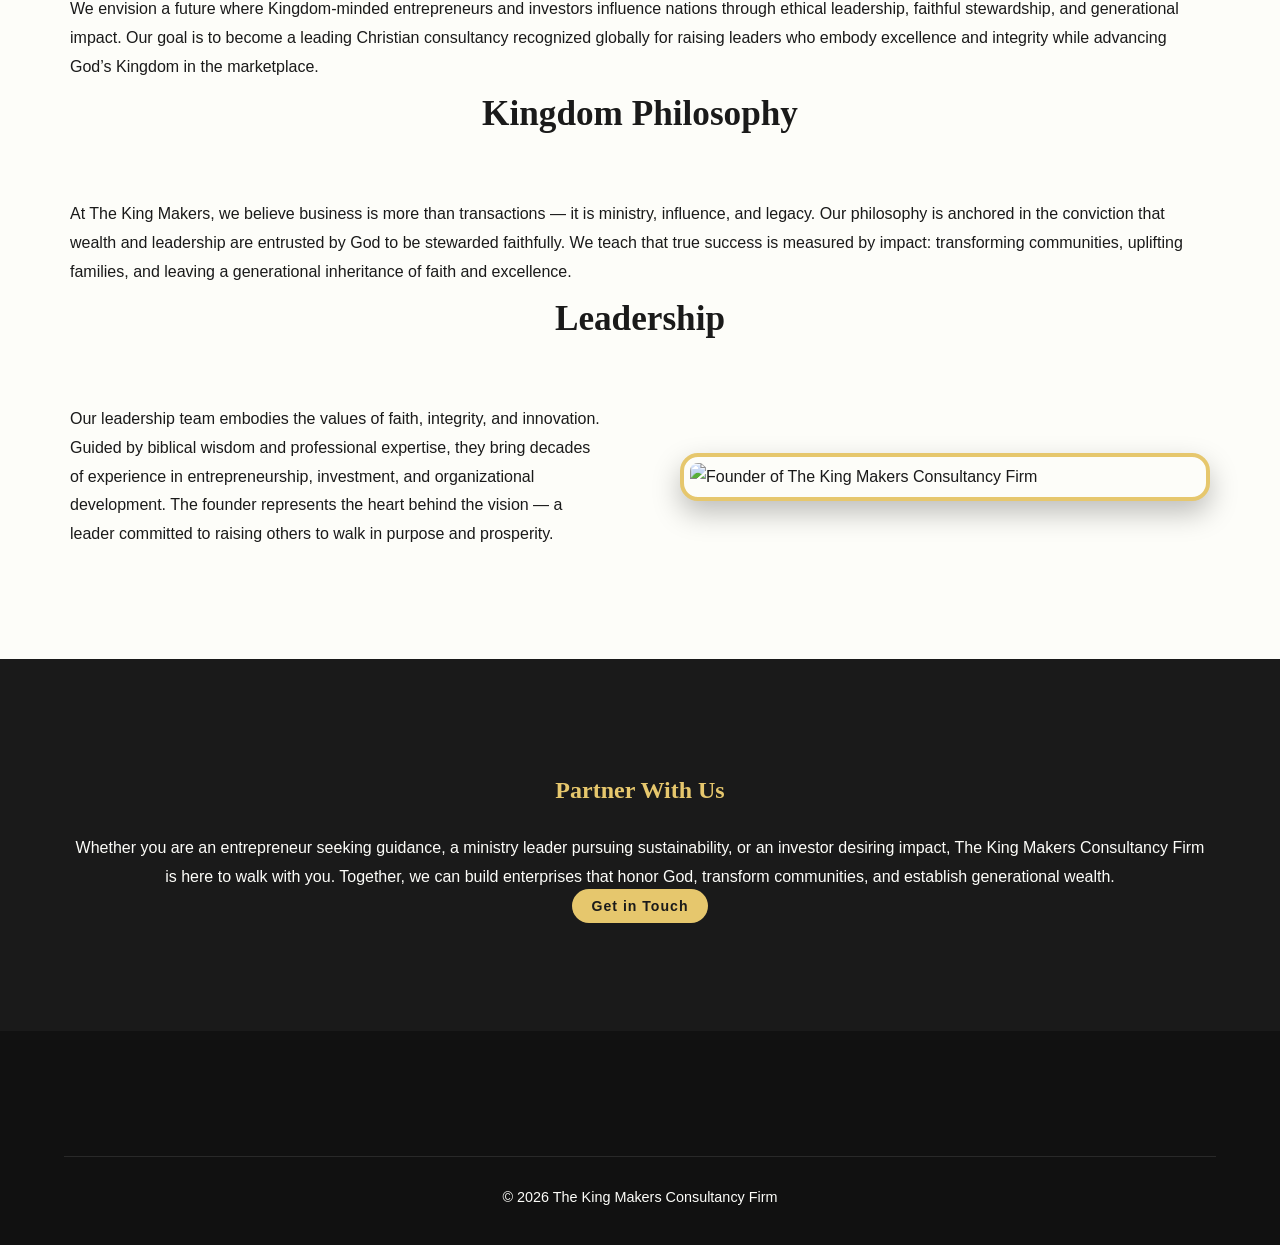
==== commit c0126fec: "updated" ====
--- a/about.html
+++ b/about.html
@@ -12,7 +12,7 @@
   <nav class="navbar">
     <div class="logo">
       <img src="images/logo.png" alt="The King Makers Logo" />
-      <h2>The King Makers</h2>
+      <h2>The King Makers Consultancy Firm</h2>
     </div>
     <ul class="nav-links">
       <li><a href="index.html">Home</a></li>
@@ -64,12 +64,20 @@
         We teach that true success is measured by impact: transforming communities, uplifting families, and leaving a generational inheritance of faith and excellence.
       </p>
 
+      <!-- Leadership Section with Founder Photo -->
       <h2 class="section-title">Leadership</h2>
-      <p>
-        Our leadership team embodies the values of faith, integrity, and innovation. 
-        Guided by biblical wisdom and professional expertise, they bring decades of experience in entrepreneurship, investment, and organizational development. 
-        [Founder photo placeholder] will represent the heart behind the vision — a leader committed to raising others to walk in purpose and prosperity.
-      </p>
+      <div class="two-column">
+        <div>
+          <p>
+            Our leadership team embodies the values of faith, integrity, and innovation. 
+            Guided by biblical wisdom and professional expertise, they bring decades of experience in entrepreneurship, investment, and organizational development. 
+            The founder represents the heart behind the vision — a leader committed to raising others to walk in purpose and prosperity.
+          </p>
+        </div>
+        <div>
+          <img src="images/founder.jpeg" alt="Founder of The King Makers Consultancy Firm" class="founder-photo" />
+        </div>
+      </div>
     </div>
   </section>
 
--- a/css/style.css
+++ b/css/style.css
@@ -37,7 +37,7 @@
 img { max-width: 100%; display: block; border-radius: var(--radius); }
 
 .container { width: min(1140px, 92%); margin: auto; }
-.section { padding: 110px 0; } /* more vertical spacing */
+.section { padding: 110px 0; }
 .light { background: var(--cream); }
 .center { text-align: center; }
 
@@ -57,11 +57,11 @@
 .logo {
   display: flex;
   align-items: center;
-  gap: 12px; /* space between logo image and text */
+  gap: 12px;
 }
 
 .logo img {
-  height: 52px; /* refined size for balance */
+  height: 52px;
   width: auto;
   display: block;
 }
@@ -109,13 +109,13 @@
    Buttons
 ============================== */
 .btn {
-  padding: 9px 20px; /* reduced size */
+  padding: 9px 20px;
   border-radius: 999px;
   font-weight: 600;
   transition: var(--transition);
-  letter-spacing: 1px; /* more space between letters */
-  margin: 12px; /* more space around buttons */
-  font-size: 0.88rem; /* slightly smaller text */
+  letter-spacing: 1px;
+  margin: 12px;
+  font-size: 0.88rem;
 }
 
 .btn-gold {
@@ -161,6 +161,24 @@
 
 .card:hover, .service-card:hover { transform: translateY(-8px); }
 .card i, .service-card i { font-size: 2rem; color: var(--gold); margin-bottom: 22px; }
+
+/* ==============================
+   Founder Photo
+============================== */
+.founder-photo {
+  max-width: 100%;
+  border-radius: 18px; /* more rounded for elegance */
+  box-shadow: 0 12px 28px rgba(0,0,0,0.25); /* deeper shadow */
+  border: 4px solid var(--gold); /* premium gold border */
+  padding: 6px; /* breathing space inside border */
+  background: var(--cream); /* subtle background frame */
+  transition: transform var(--transition), box-shadow var(--transition);
+}
+
+.founder-photo:hover {
+  transform: scale(1.03); /* gentle zoom */
+  box-shadow: 0 16px 36px rgba(0,0,0,0.3);
+}
 
 /* ==============================
    Call To Action
@@ -222,7 +240,7 @@
 ============================== */
 #backToTop {
   position: fixed; right: 25px; bottom: 25px;
-  width: 40px; height: 40px; /* smaller */
+  width: 40px; height: 40px;
   border: none; border-radius: 50%;
   background: var(--gold); color: var(--black);
   font-size: 15px; cursor: pointer;
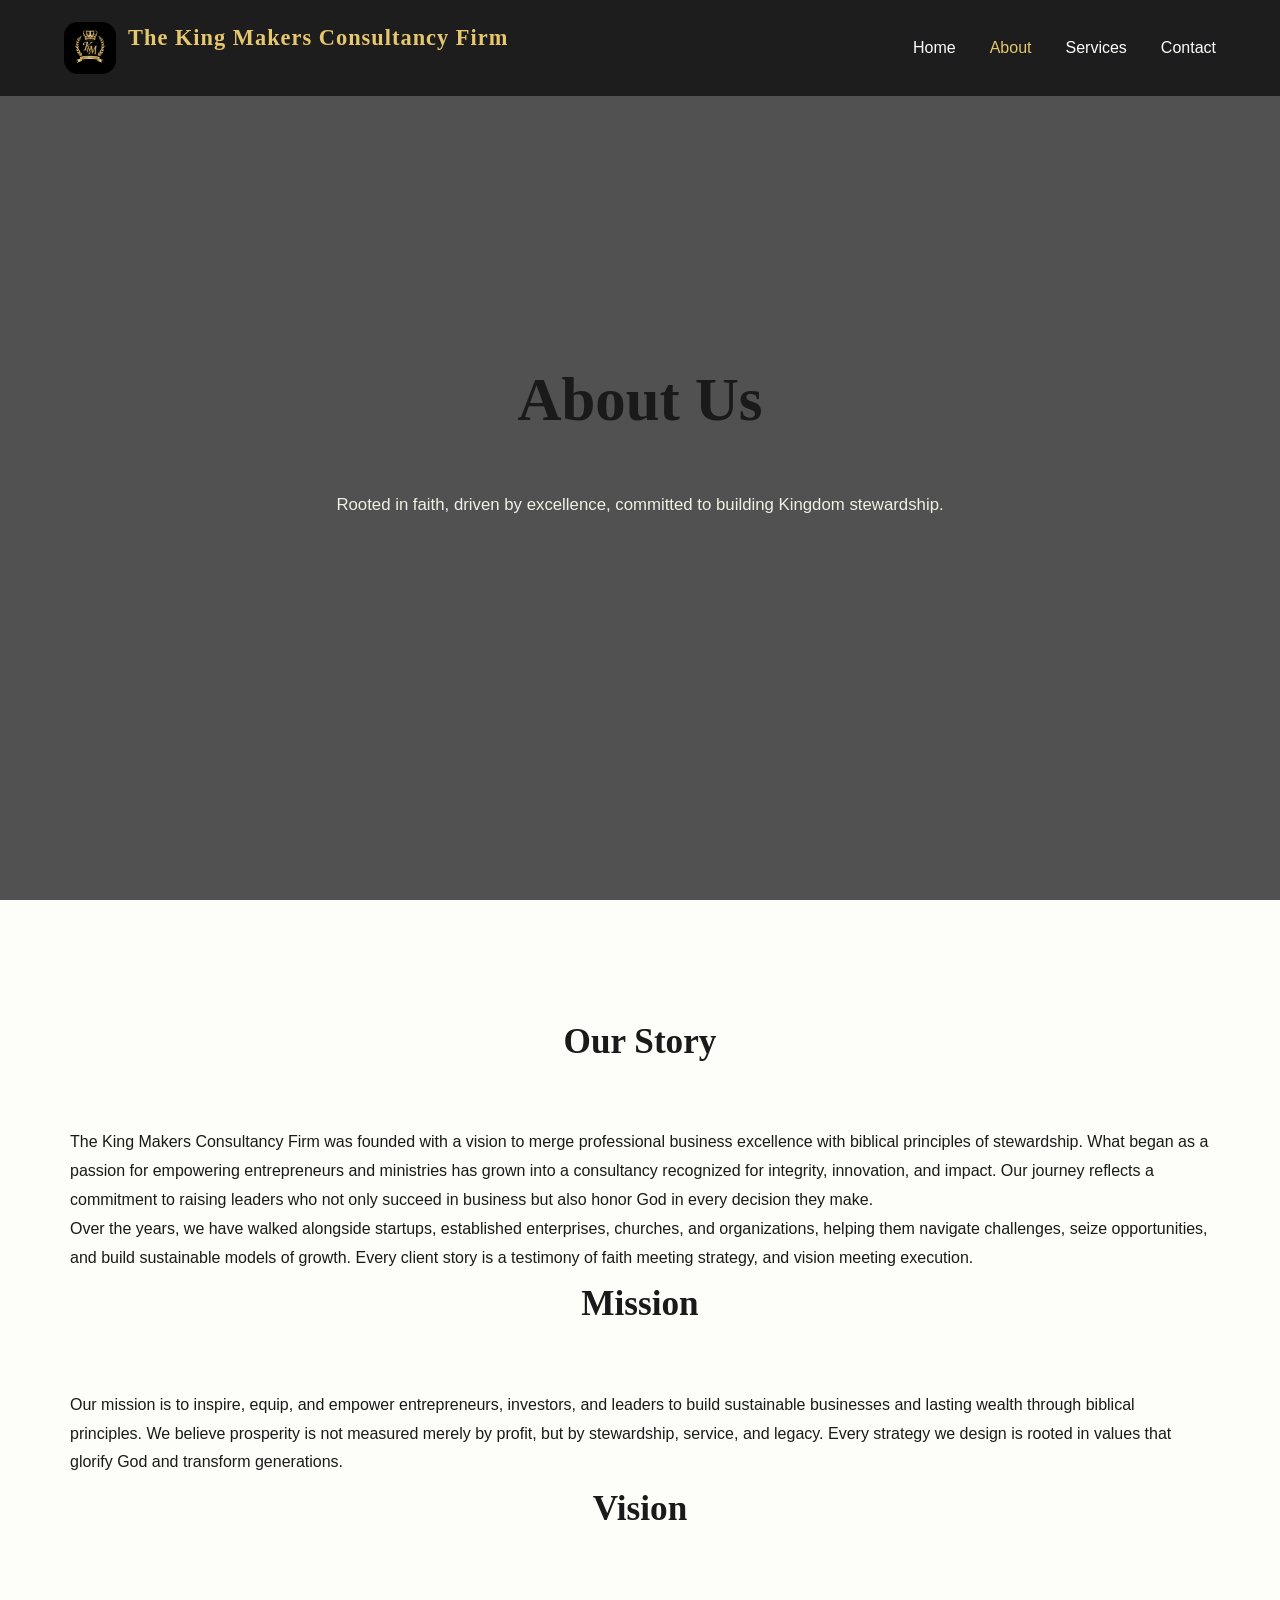
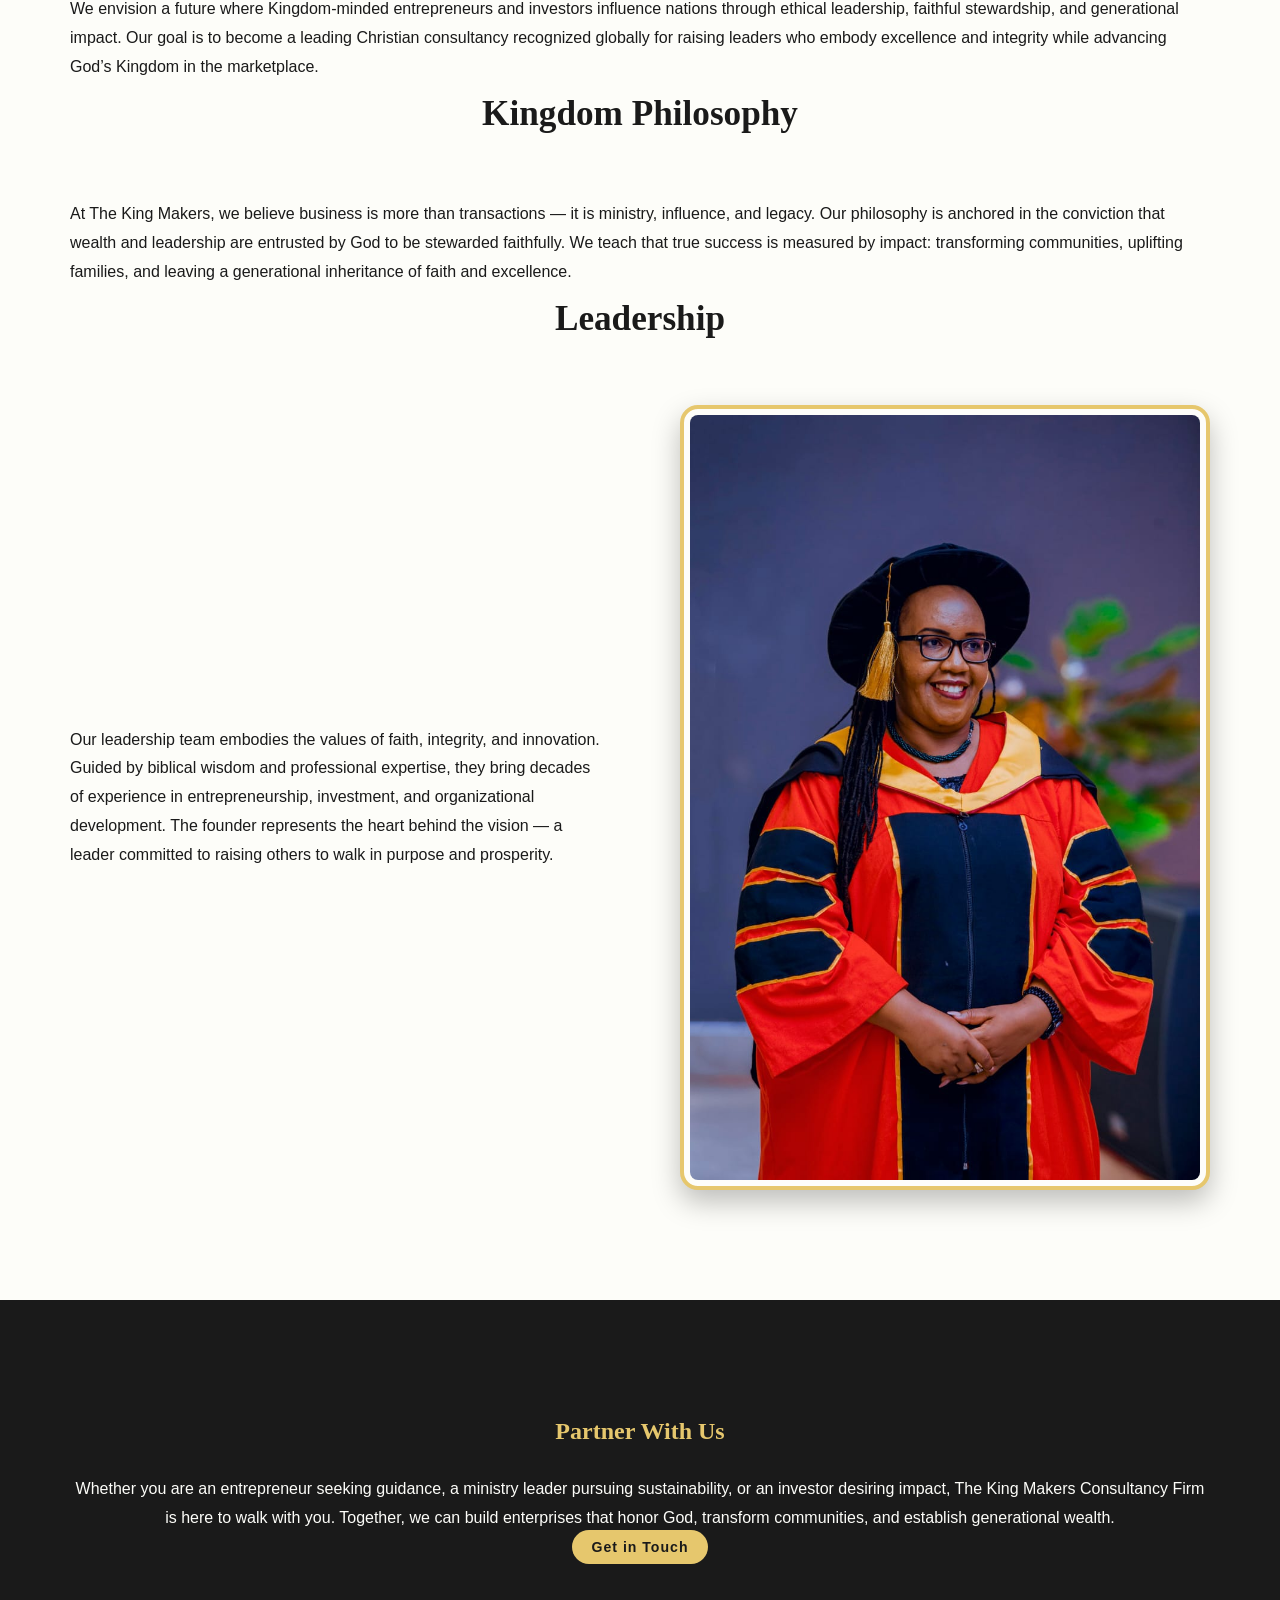
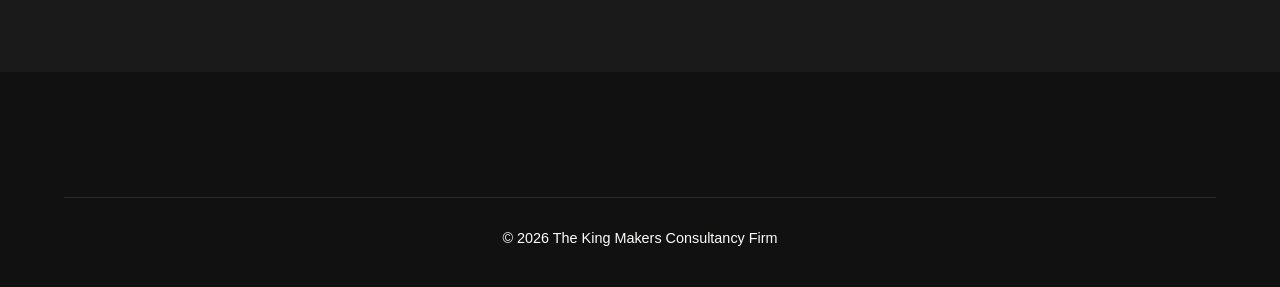
==== commit 14fdfd4c: "updated" ====
--- a/about.html
+++ b/about.html
@@ -75,7 +75,7 @@
           </p>
         </div>
         <div>
-          <img src="images/founder.jpeg" alt="Founder of The King Makers Consultancy Firm" class="founder-photo" />
+          <img src="images/Founder.jpeg" alt="Founder of The King Makers Consultancy Firm" class="founder-photo" />
         </div>
       </div>
     </div>
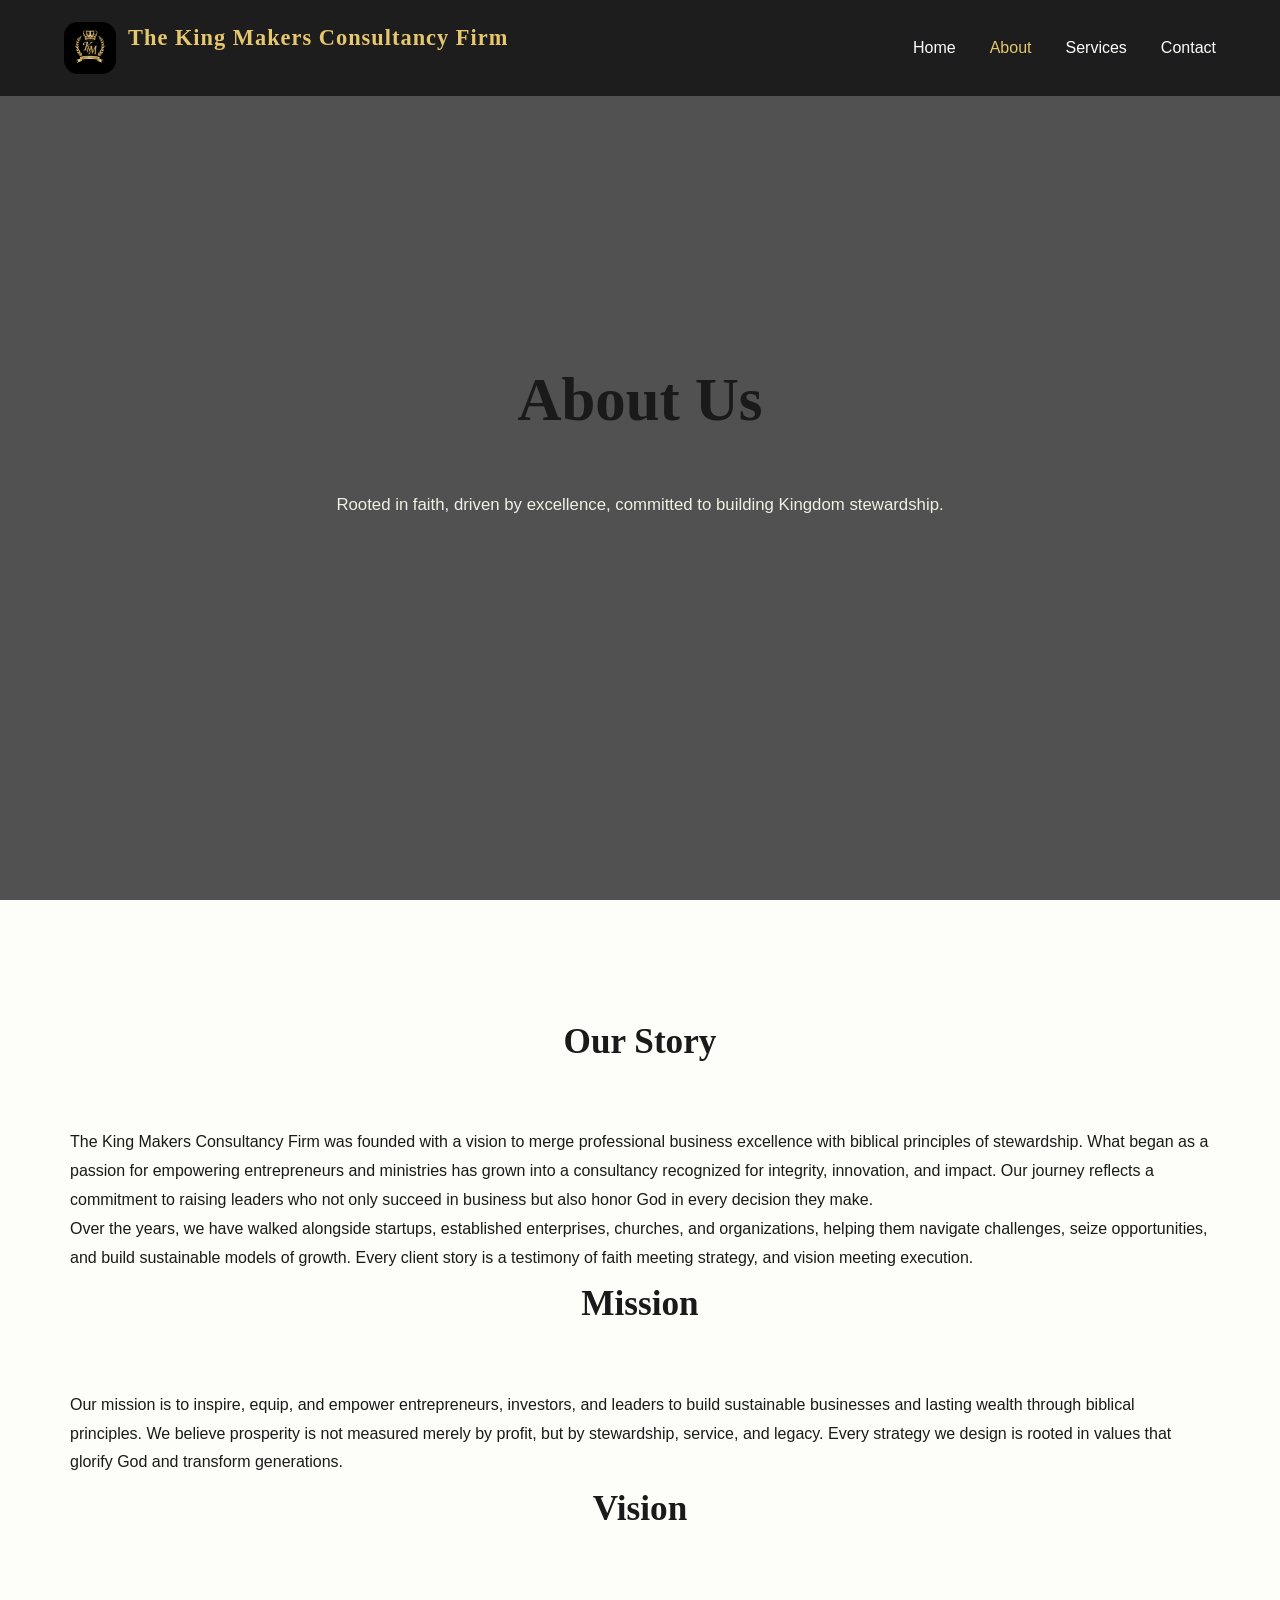
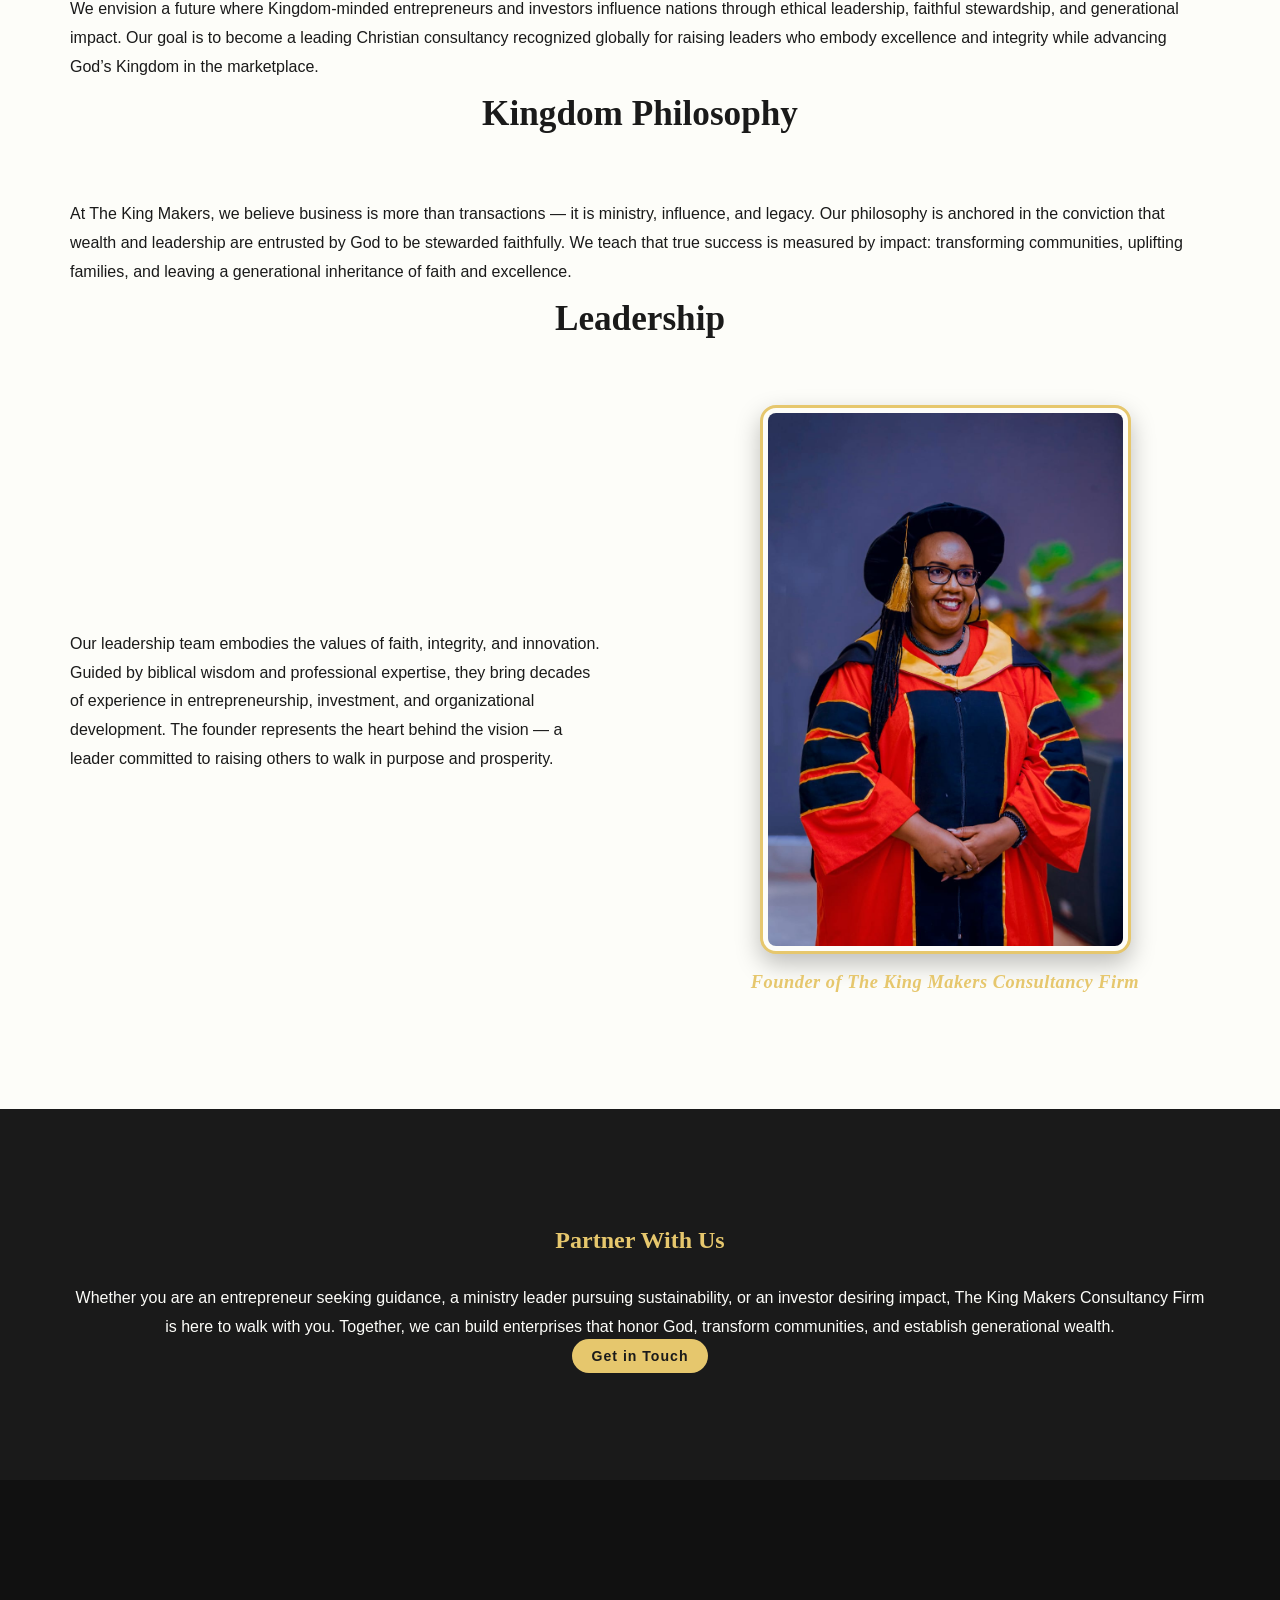
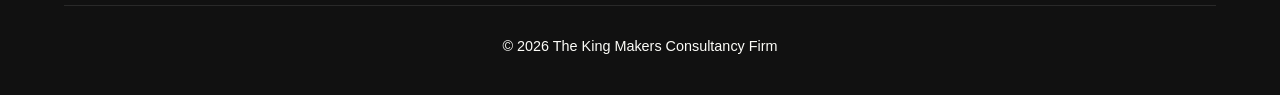
==== commit 7db465e4: "updated" ====
--- a/about.html
+++ b/about.html
@@ -74,8 +74,9 @@
             The founder represents the heart behind the vision — a leader committed to raising others to walk in purpose and prosperity.
           </p>
         </div>
-        <div>
+        <div class="founder-block">
           <img src="images/Founder.jpeg" alt="Founder of The King Makers Consultancy Firm" class="founder-photo" />
+          <p class="founder-caption">Founder of The King Makers Consultancy Firm</p>
         </div>
       </div>
     </div>
--- a/css/style.css
+++ b/css/style.css
@@ -4,10 +4,10 @@
 =========================================== */
 
 :root {
-  --black: #1a1a1a;         /* soft black */
-  --gold: #e6c76d;          /* light gold */
-  --cream: #fdfdf9;         /* cream-white text */
-  --grey: #f4f4f4;          /* light background */
+  --black: #1a1a1a;         
+  --gold: #e6c76d;          
+  --cream: #fdfdf9;         
+  --grey: #f4f4f4;          
   --muted: #777;
 
   --radius: 14px;
@@ -165,19 +165,34 @@
 /* ==============================
    Founder Photo
 ============================== */
+.founder-block {
+  text-align: center;
+}
+
 .founder-photo {
-  max-width: 100%;
-  border-radius: 18px; /* more rounded for elegance */
-  box-shadow: 0 12px 28px rgba(0,0,0,0.25); /* deeper shadow */
-  border: 4px solid var(--gold); /* premium gold border */
-  padding: 6px; /* breathing space inside border */
-  background: var(--cream); /* subtle background frame */
+  max-width: 70%; /* reduced size for balance */
+  border-radius: 16px;
+  box-shadow: 0 10px 24px rgba(0,0,0,0.25);
+  border: 3px solid var(--gold);
+  padding: 5px;
+  background: var(--cream);
   transition: transform var(--transition), box-shadow var(--transition);
+  margin: 0 auto;
 }
 
 .founder-photo:hover {
-  transform: scale(1.03); /* gentle zoom */
-  box-shadow: 0 16px 36px rgba(0,0,0,0.3);
+  transform: scale(1.02);
+  box-shadow: 0 14px 32px rgba(0,0,0,0.3);
+}
+
+.founder-caption {
+  margin-top: 12px;
+  font-family: "Cormorant Garamond", serif;
+  font-size: 1.15rem;
+  color: var(--gold);
+  font-style: italic;
+  font-weight: 600;
+  letter-spacing: 0.5px;
 }
 
 /* ==============================
@@ -250,4 +265,4 @@
 }
 
 #backToTop.show { opacity: 1; visibility: visible; }
-#backToTop:hover { transform: translateY(-5px); }
+#backToTop:hover { transform: translateY(-5px); }
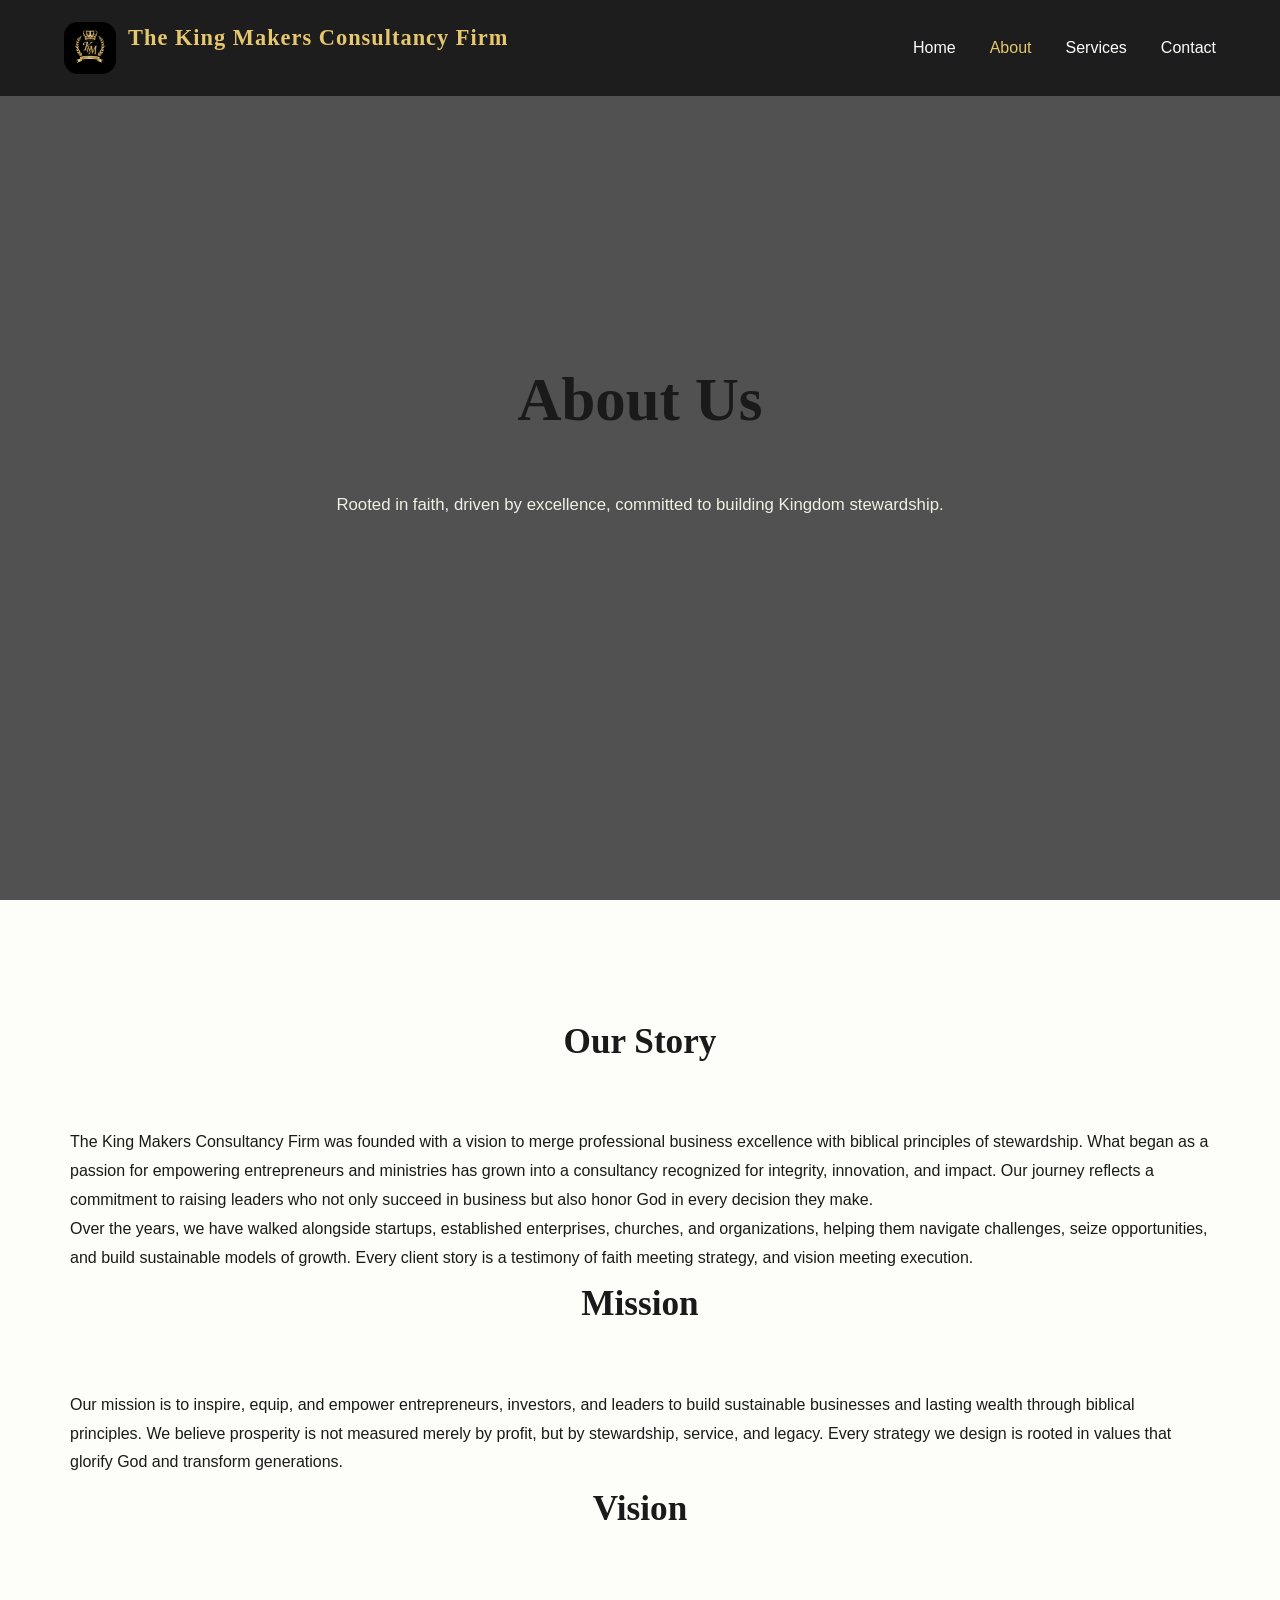
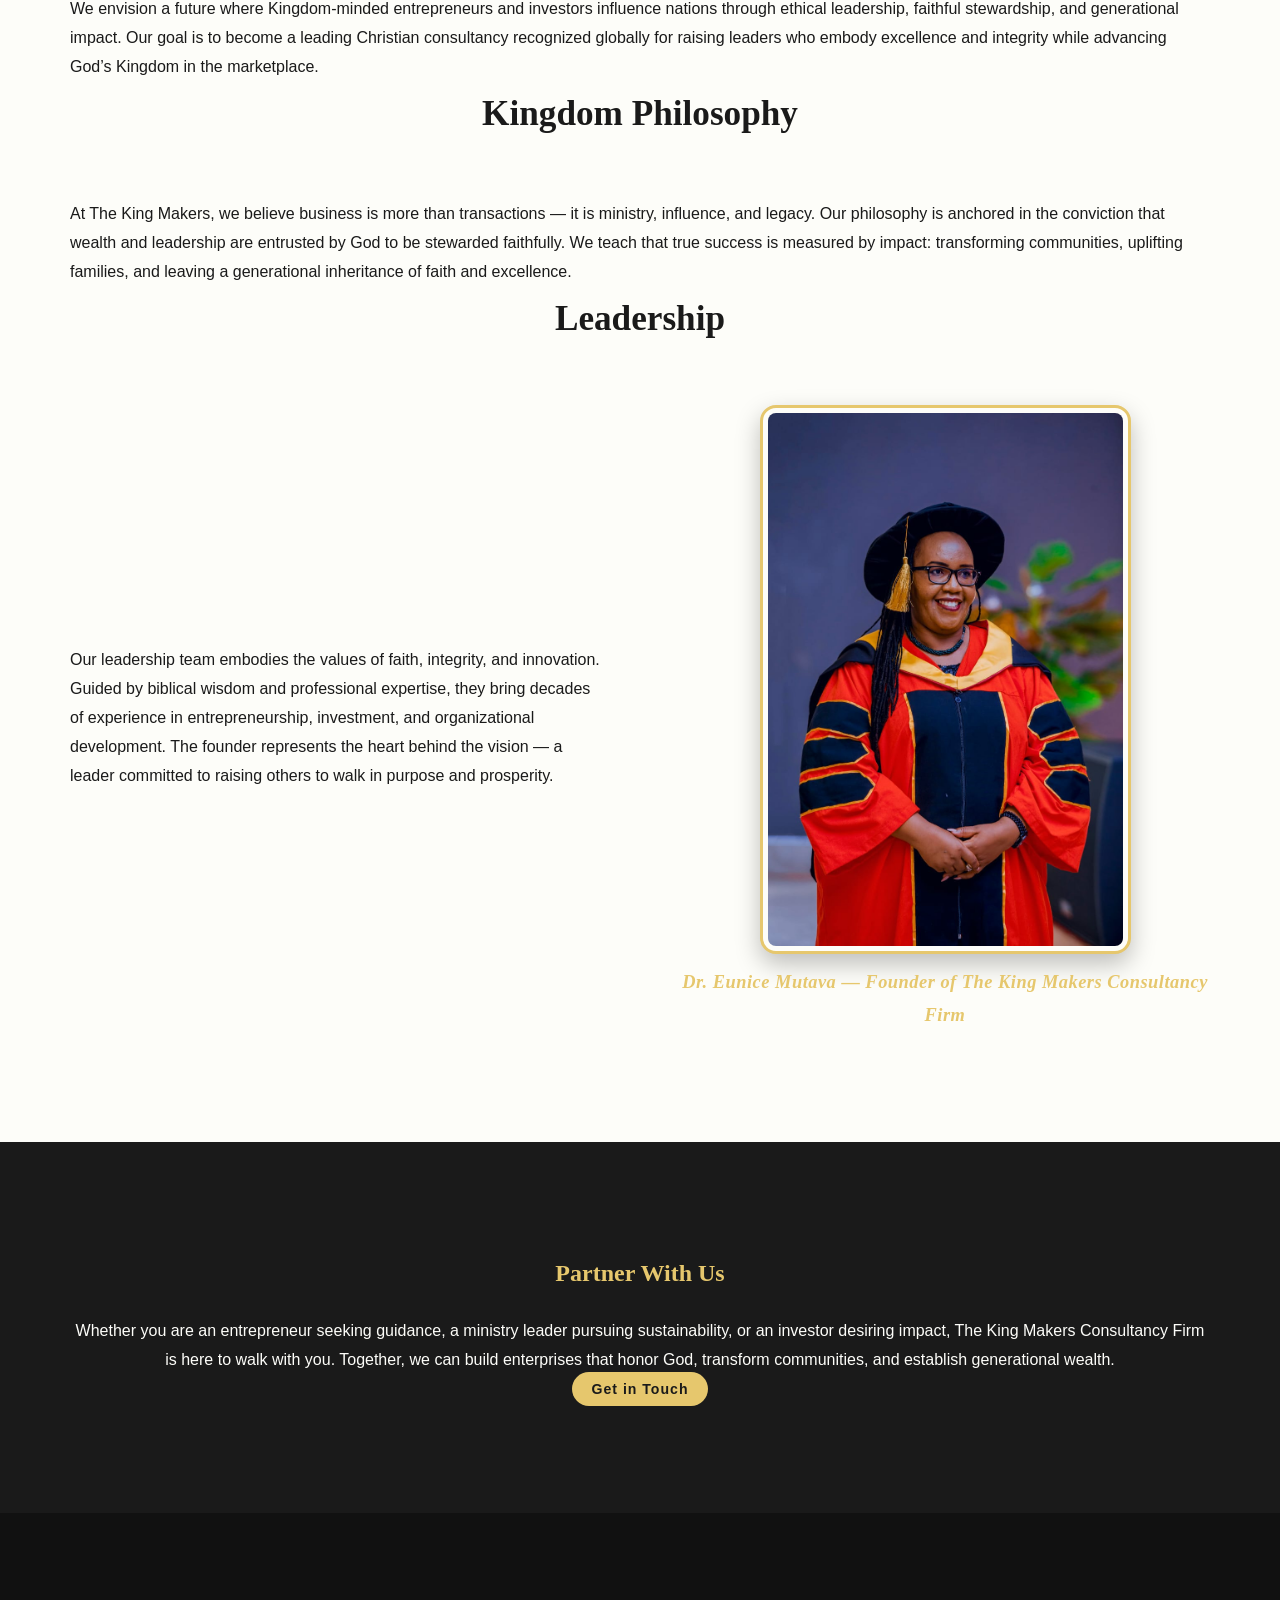
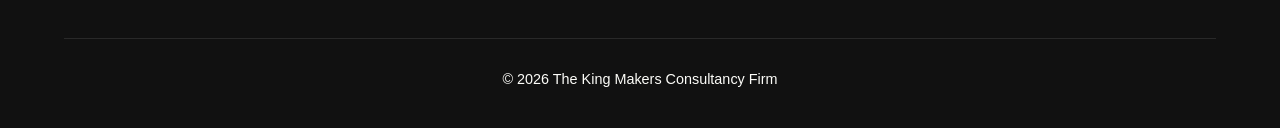
==== commit 63f0aca4: "updated" ====
--- a/about.html
+++ b/about.html
@@ -76,7 +76,8 @@
         </div>
         <div class="founder-block">
           <img src="images/Founder.jpeg" alt="Founder of The King Makers Consultancy Firm" class="founder-photo" />
-          <p class="founder-caption">Founder of The King Makers Consultancy Firm</p>
+          <p class="founder-caption">Dr. Eunice Mutava — Founder of The King Makers Consultancy Firm</p>
+
         </div>
       </div>
     </div>
--- a/css/style.css
+++ b/css/style.css
@@ -265,4 +265,34 @@
 }
 
 #backToTop.show { opacity: 1; visibility: visible; }
-#backToTop:hover { transform: translateY(-5px); }+#backToTop:hover { transform: translateY(-5px); }
+
+/* ==============================
+   Thank You Page Styling
+============================== */
+.thankyou-section {
+  padding: 120px 20px;
+  text-align: center;
+  background: var(--cream);
+}
+
+.thankyou-section h1 {
+  font-size: clamp(2.5rem, 6vw, 3.5rem);
+  color: var(--gold);
+  margin-bottom: 20px;
+}
+
+.thankyou-section p {
+  max-width: 700px;
+  margin: 0 auto 30px;
+  font-size: 1.1rem;
+  color: var(--black);
+}
+
+.thankyou-buttons {
+  display: flex;
+  justify-content: center;
+  gap: 20px;
+  flex-wrap: wrap;
+  margin-top: 30px;
+}
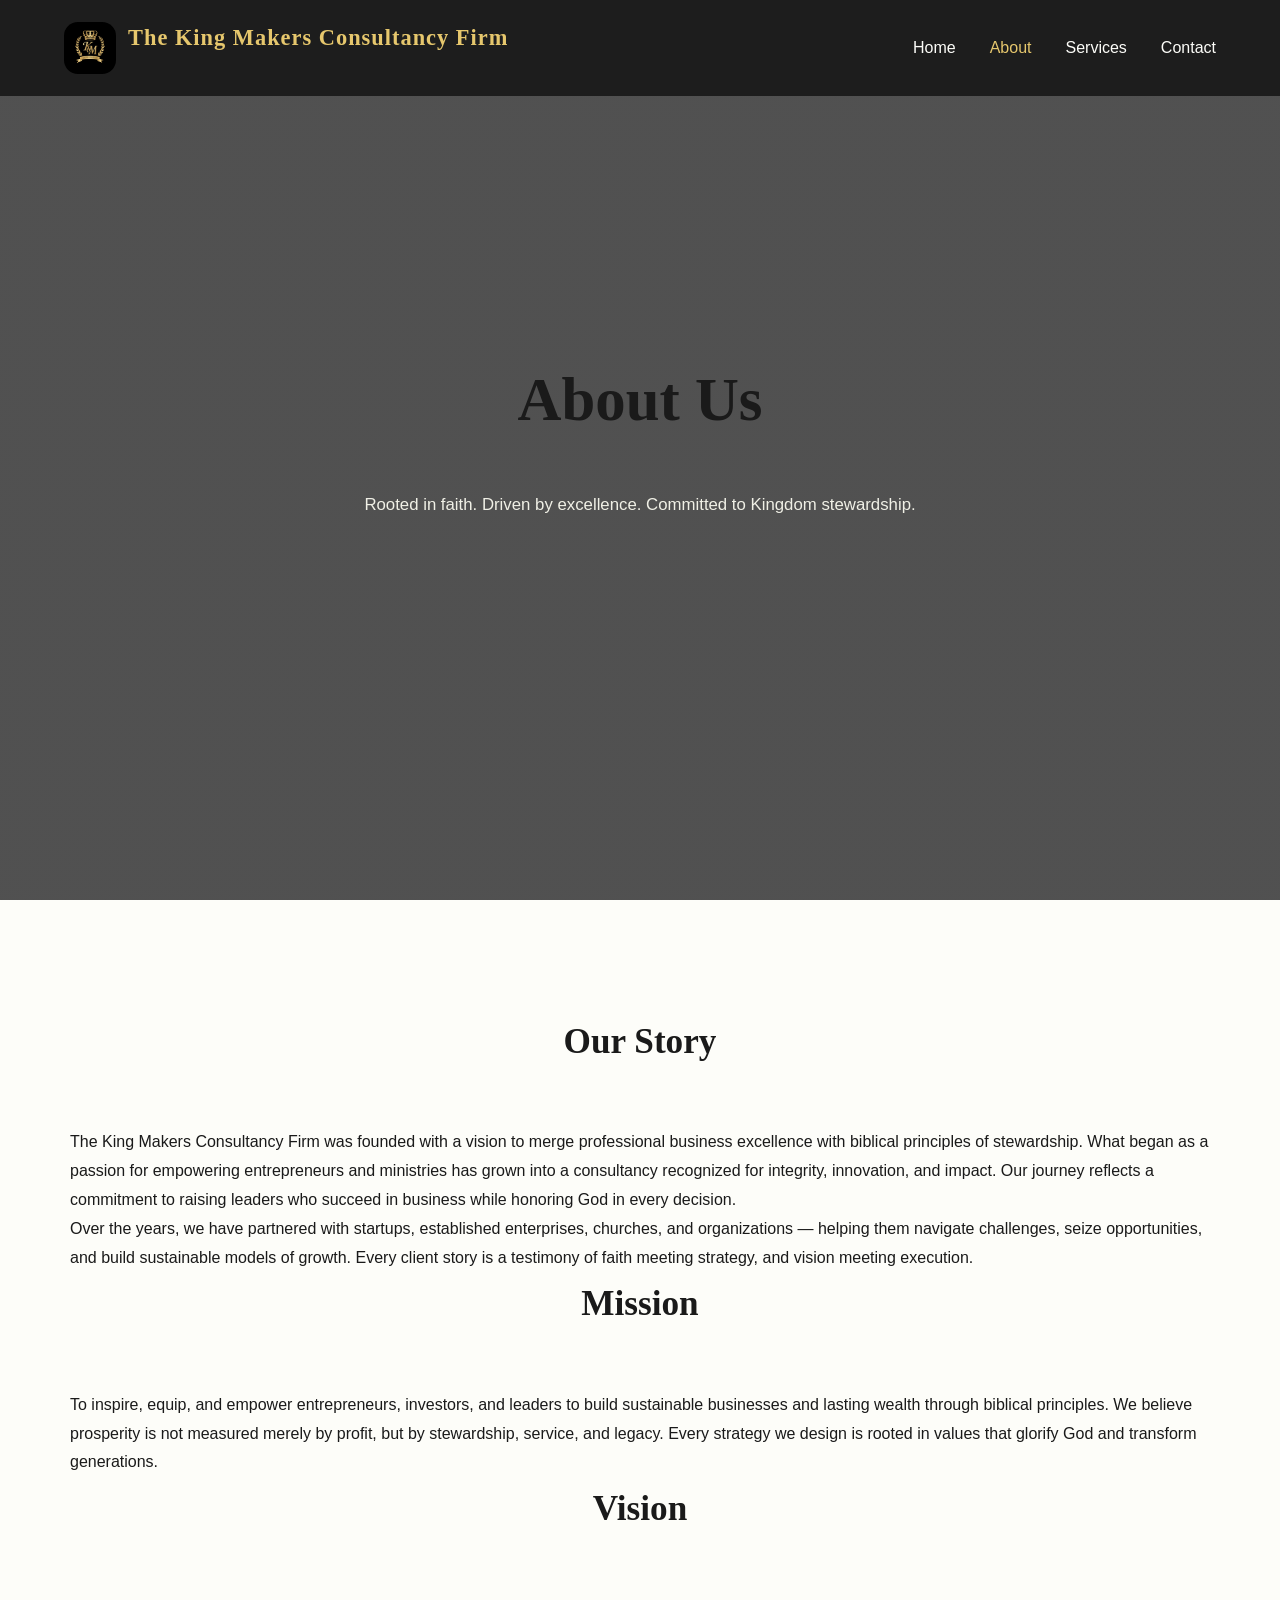
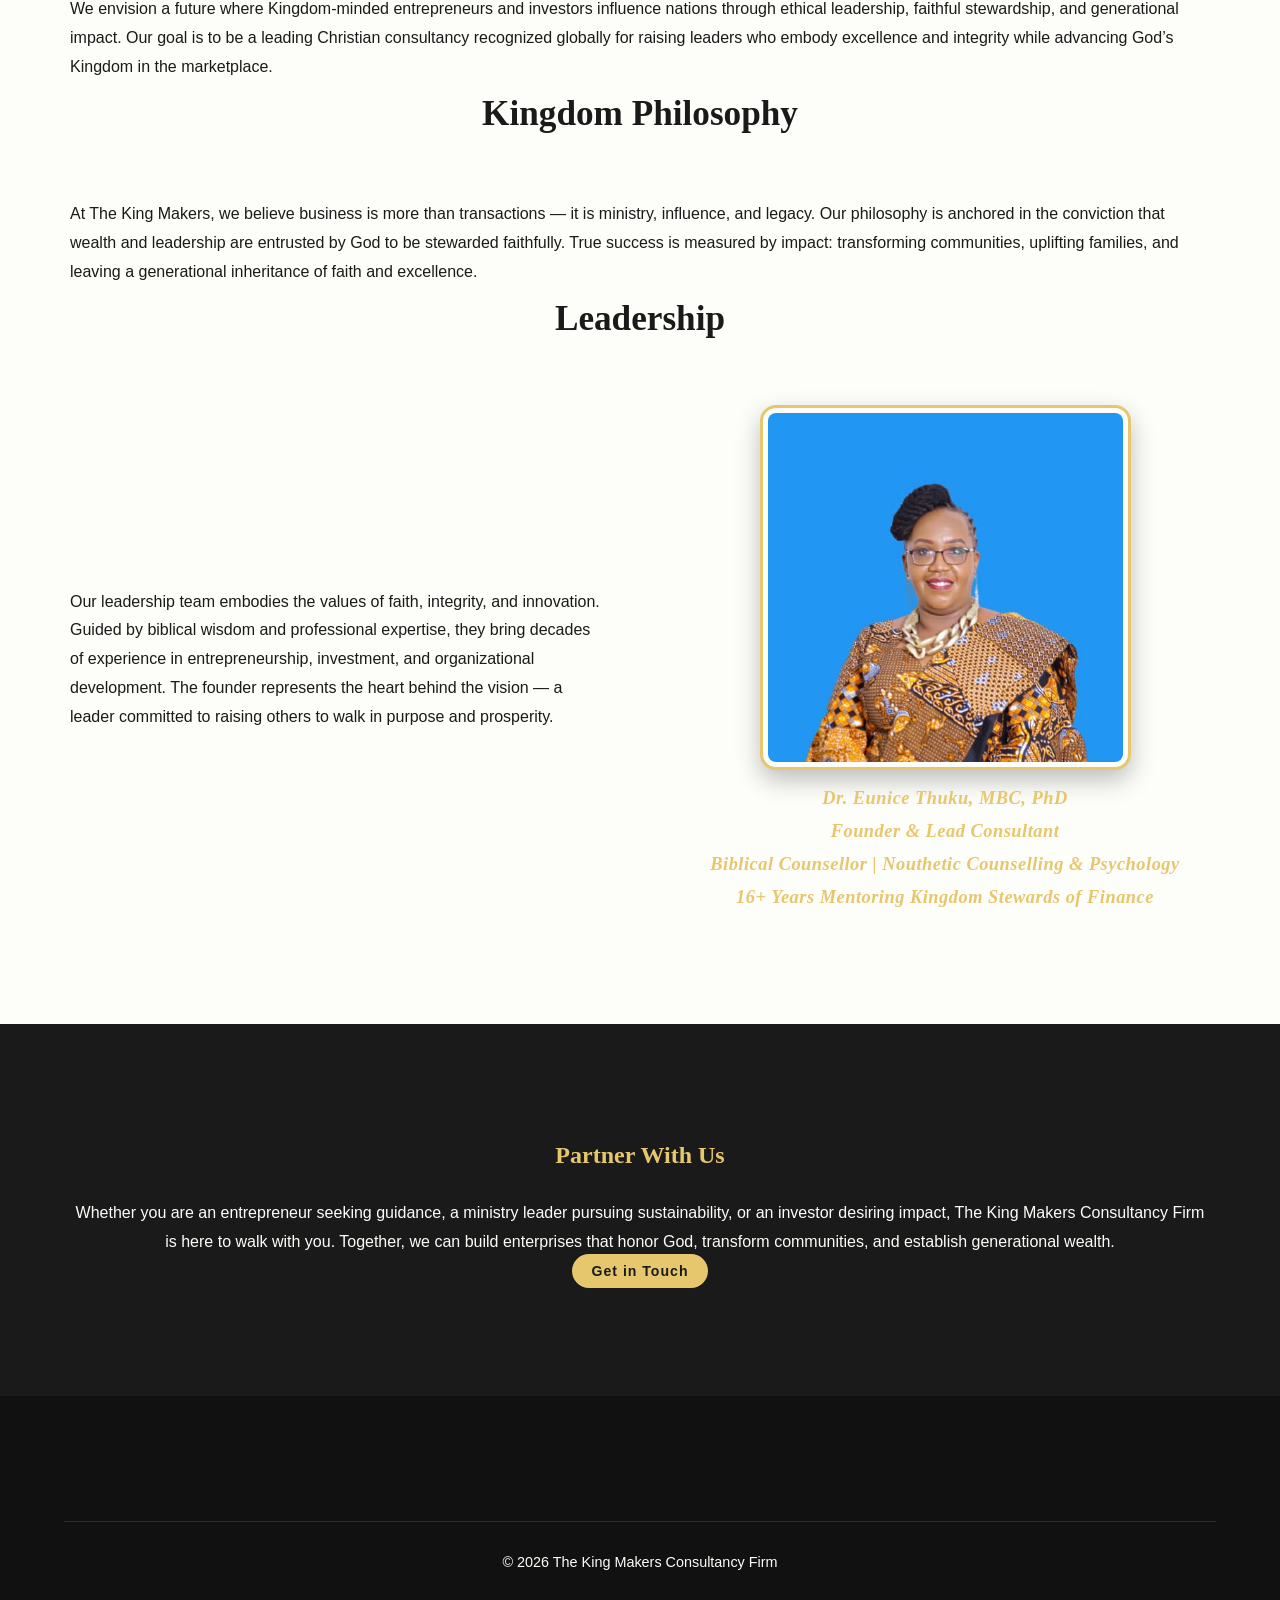
==== commit eaa5b7ef: "updated" ====
--- a/about.html
+++ b/about.html
@@ -27,7 +27,7 @@
   <section class="hero">
     <div class="hero-content">
       <h1>About Us</h1>
-      <p>Rooted in faith, driven by excellence, committed to building Kingdom stewardship.</p>
+      <p>Rooted in faith. Driven by excellence. Committed to Kingdom stewardship.</p>
     </div>
   </section>
 
@@ -38,30 +38,30 @@
       <p>
         The King Makers Consultancy Firm was founded with a vision to merge professional business excellence with biblical principles of stewardship. 
         What began as a passion for empowering entrepreneurs and ministries has grown into a consultancy recognized for integrity, innovation, and impact. 
-        Our journey reflects a commitment to raising leaders who not only succeed in business but also honor God in every decision they make.
+        Our journey reflects a commitment to raising leaders who succeed in business while honoring God in every decision.
       </p>
       <p>
-        Over the years, we have walked alongside startups, established enterprises, churches, and organizations, helping them navigate challenges, 
+        Over the years, we have partnered with startups, established enterprises, churches, and organizations — helping them navigate challenges, 
         seize opportunities, and build sustainable models of growth. Every client story is a testimony of faith meeting strategy, and vision meeting execution.
       </p>
 
       <h2 class="section-title">Mission</h2>
       <p>
-        Our mission is to inspire, equip, and empower entrepreneurs, investors, and leaders to build sustainable businesses and lasting wealth through biblical principles. 
+        To inspire, equip, and empower entrepreneurs, investors, and leaders to build sustainable businesses and lasting wealth through biblical principles. 
         We believe prosperity is not measured merely by profit, but by stewardship, service, and legacy. Every strategy we design is rooted in values that glorify God and transform generations.
       </p>
 
       <h2 class="section-title">Vision</h2>
       <p>
-        We envision a future where Kingdom-minded entrepreneurs and investors influence nations through ethical leadership, faithful stewardship, and generational impact. 
-        Our goal is to become a leading Christian consultancy recognized globally for raising leaders who embody excellence and integrity while advancing God’s Kingdom in the marketplace.
+        We envision a future where Kingdom‑minded entrepreneurs and investors influence nations through ethical leadership, faithful stewardship, and generational impact. 
+        Our goal is to be a leading Christian consultancy recognized globally for raising leaders who embody excellence and integrity while advancing God’s Kingdom in the marketplace.
       </p>
 
       <h2 class="section-title">Kingdom Philosophy</h2>
       <p>
         At The King Makers, we believe business is more than transactions — it is ministry, influence, and legacy. 
         Our philosophy is anchored in the conviction that wealth and leadership are entrusted by God to be stewarded faithfully. 
-        We teach that true success is measured by impact: transforming communities, uplifting families, and leaving a generational inheritance of faith and excellence.
+        True success is measured by impact: transforming communities, uplifting families, and leaving a generational inheritance of faith and excellence.
       </p>
 
       <!-- Leadership Section with Founder Photo -->
@@ -76,8 +76,12 @@
         </div>
         <div class="founder-block">
           <img src="images/Founder.jpeg" alt="Founder of The King Makers Consultancy Firm" class="founder-photo" />
-          <p class="founder-caption">Dr. Eunice Mutava — Founder of The King Makers Consultancy Firm</p>
-
+          <p class="founder-caption">
+            Dr. Eunice Thuku, MBC, PhD<br>
+            <span>Founder & Lead Consultant</span><br>
+            <span>Biblical Counsellor | Nouthetic Counselling & Psychology</span><br>
+            <span>16+ Years Mentoring Kingdom Stewards of Finance</span>
+          </p>
         </div>
       </div>
     </div>
